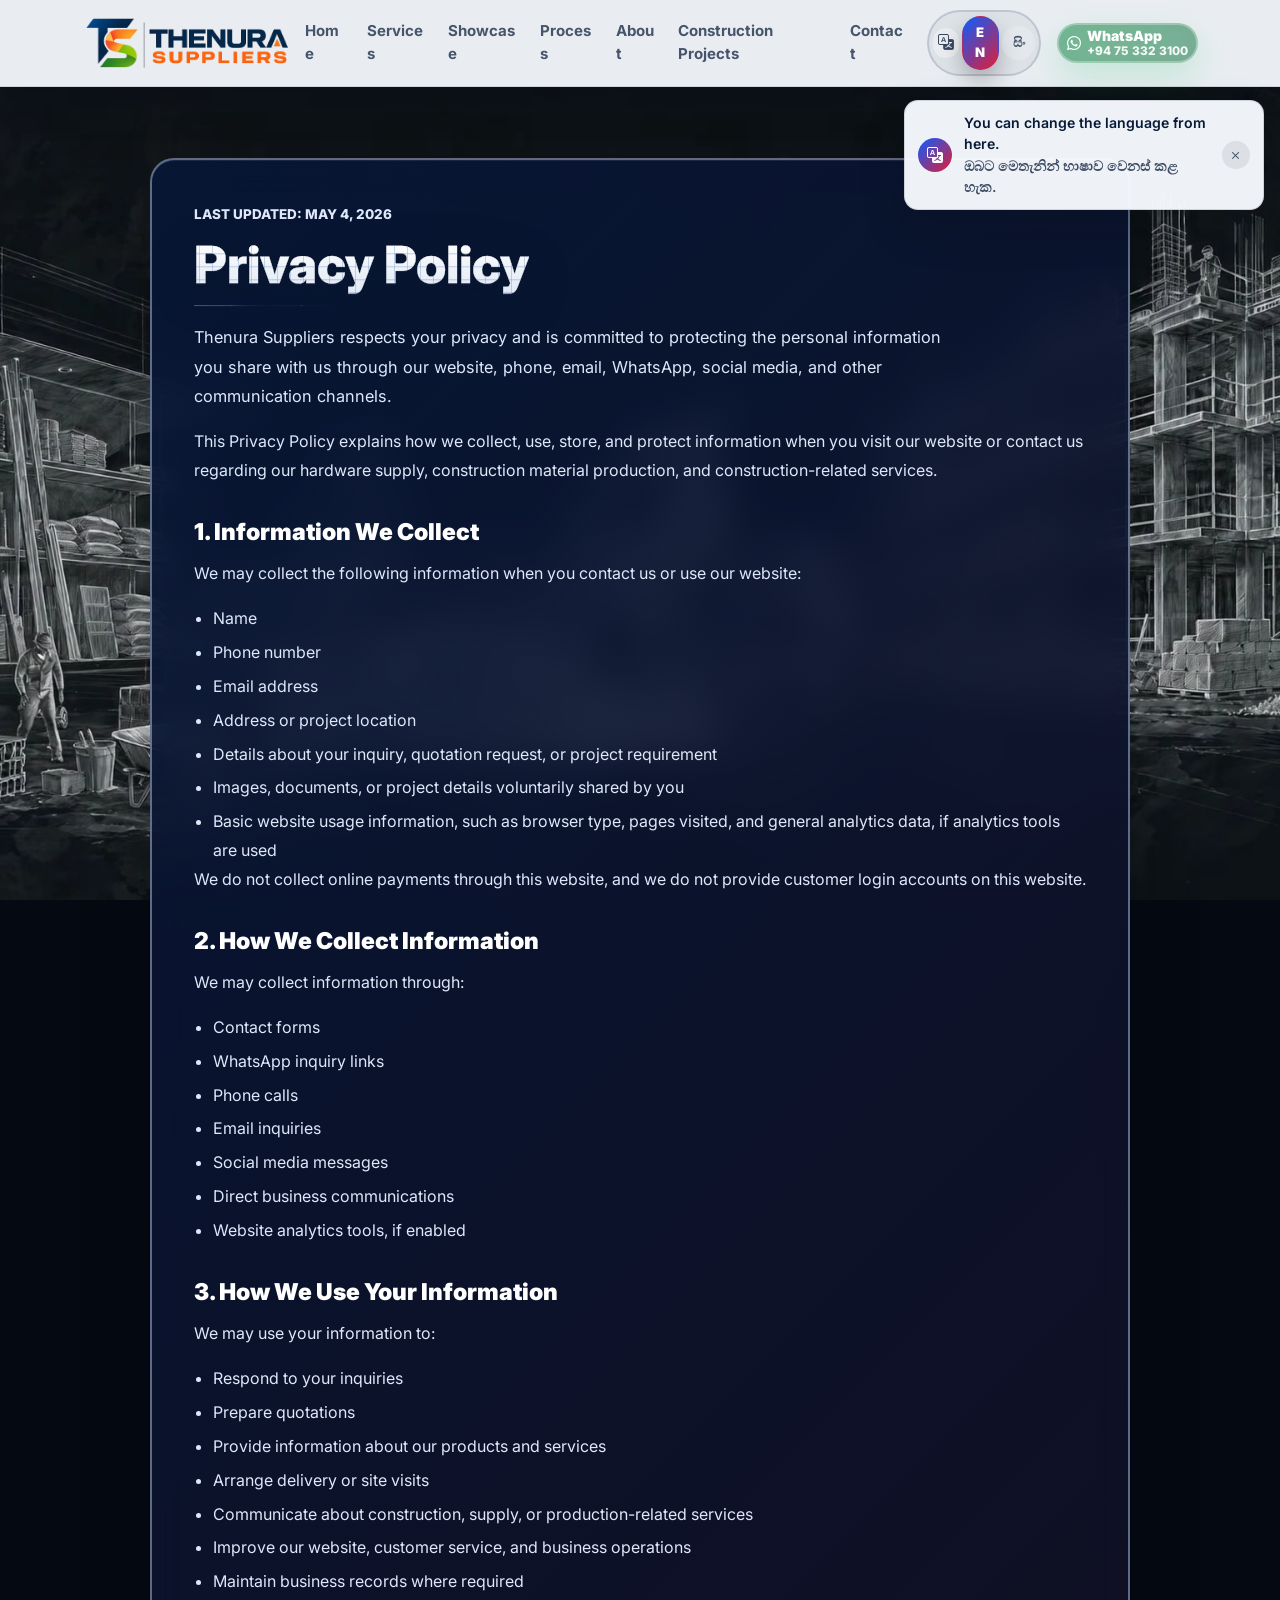
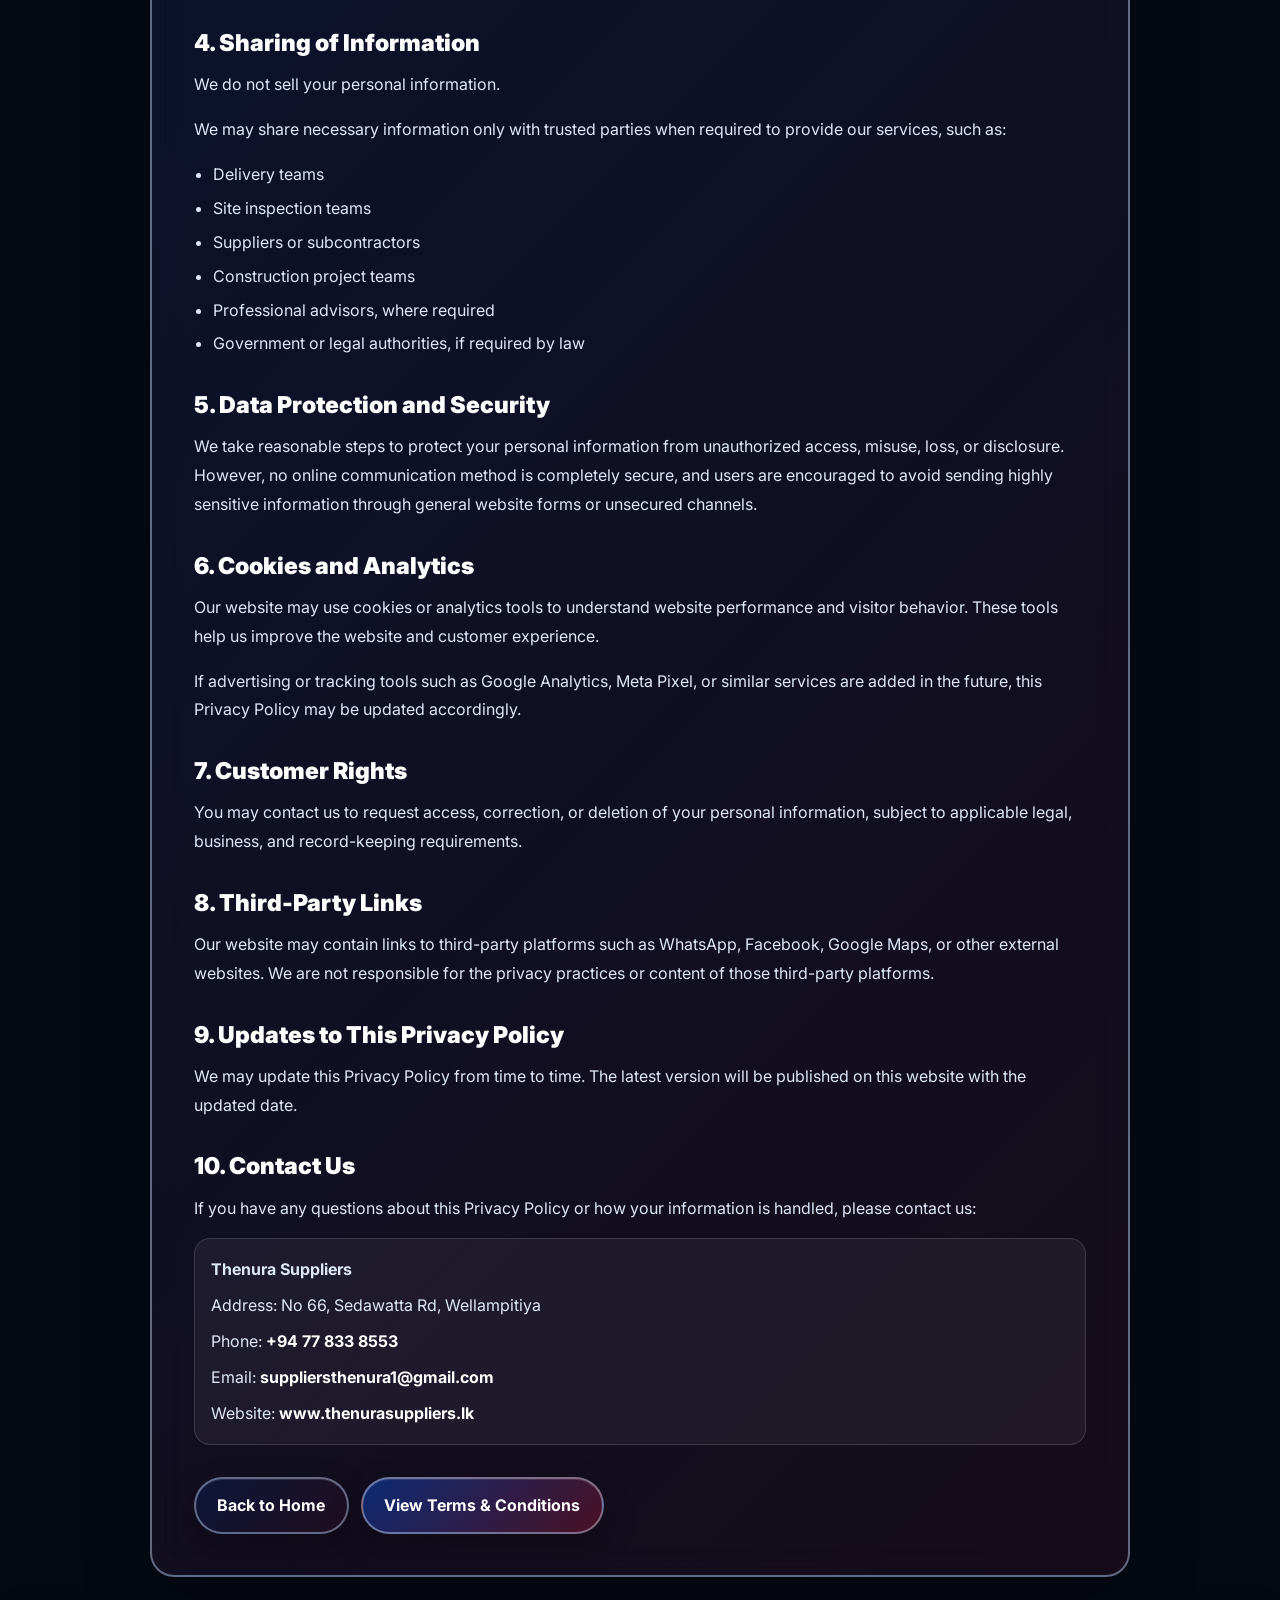
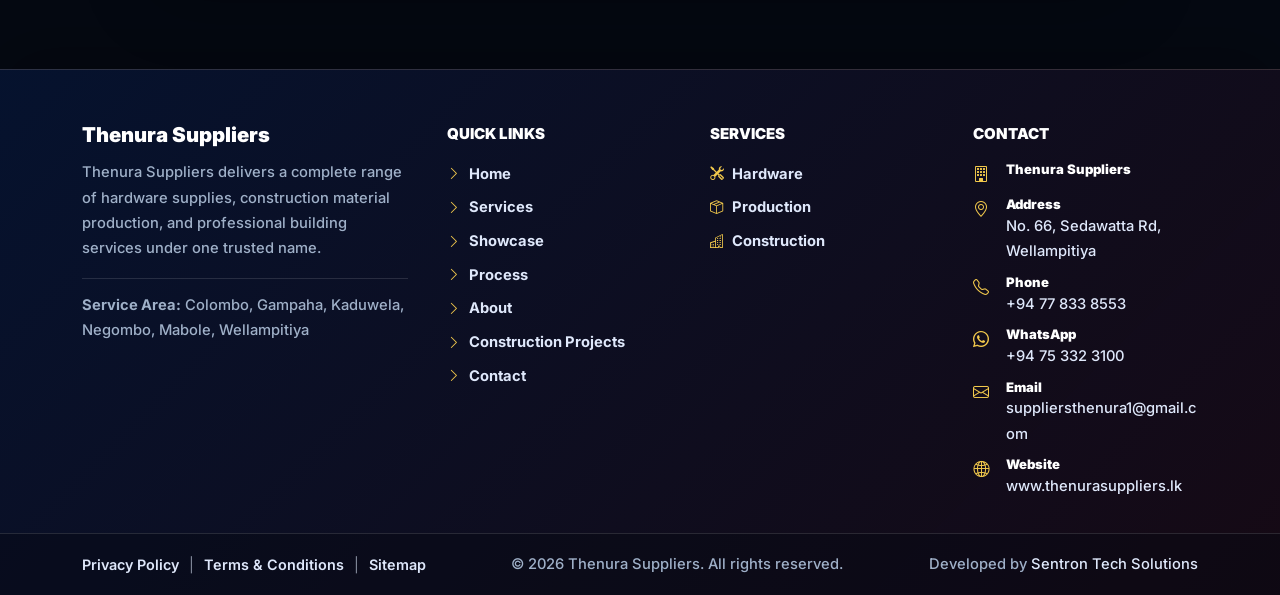
==== privacy-policy.html @ 71df9d73 "v2 update" ====
<!DOCTYPE html>
<html lang="en" data-bs-theme="dark">

<head>
  <meta charset="UTF-8" />
  <meta name="viewport" content="width=device-width, initial-scale=1.0" />
  <meta name="description"
    content="Privacy Policy for Thenura Suppliers, explaining how customer information is collected, used, stored, and protected." />
  <meta name="robots" content="index, follow" />
  <meta name="author" content="Thenura Suppliers" />
  <meta name="theme-color" content="#071a38" />
  <title>Privacy Policy | Thenura Suppliers</title>

  <link rel="canonical" href="https://www.thenurasuppliers.lk/privacy-policy.html" />
  <link rel="icon" type="image/png" sizes="295x295" href="resources/images/internal/favicon.png" />
  <link rel="shortcut icon" type="image/png" href="resources/images/internal/favicon.png" />
  <link rel="apple-touch-icon" href="resources/images/internal/favicon.png" />

  <link href="https://cdn.jsdelivr.net/npm/bootstrap@5.3.3/dist/css/bootstrap.min.css" rel="stylesheet" />
  <link href="https://cdn.jsdelivr.net/npm/bootstrap-icons@1.11.3/font/bootstrap-icons.min.css" rel="stylesheet" />
  <link rel="preconnect" href="https://fonts.googleapis.com">
  <link rel="preconnect" href="https://fonts.gstatic.com" crossorigin>
  <link
    href="https://fonts.googleapis.com/css2?family=Inter:wght@400;500;600;700;800;900&family=Noto+Sans+Sinhala:wght@400;500;600;700;800;900&display=swap"
    rel="stylesheet">

  <link rel="stylesheet" href="assets/css/style.css" />
  <link rel="stylesheet" href="assets/css/background.css" />
  <noscript>
    <style>
      .site-loader {
        display: none !important;
      }

      body.is-loading {
        overflow: auto !important;
      }
    </style>
  </noscript>
</head>

<body class="is-loading">
  <div class="site-loader" role="status" aria-live="polite" aria-label="Loading Thenura Suppliers" data-site-loader>
    <div class="site-loader__panel">
      <img class="site-loader__logo" src="resources/images/internal/logo.png" alt="Thenura Suppliers Logo" width="218"
        height="146" />
      <div class="site-loader__bar" aria-hidden="true">
        <span></span>
      </div>
    </div>
  </div>

  <header class="site-header fixed-top">
    <nav class="navbar navbar-expand-lg navbar-light">
      <div class="container">
        <a class="navbar-brand d-flex align-items-center gap-2" href="index.html#home"
          aria-label="Thenura Suppliers Home">
          <img class="brand-logo" src="resources/images/internal/logo.png" alt="Thenura Suppliers Logo" width="108"
            height="72" />
        </a>

        <button class="navbar-toggler" type="button" data-bs-toggle="collapse" data-bs-target="#mainNavbar"
          aria-controls="mainNavbar" aria-expanded="false" aria-label="Toggle navigation">
          <span class="navbar-toggler-icon"></span>
        </button>

        <div class="collapse navbar-collapse" id="mainNavbar">
          <ul class="navbar-nav ms-auto align-items-lg-center gap-lg-2">
            <li class="nav-item"><a class="nav-link" href="index.html#home" data-i18n="nav.home">Home</a></li>
            <li class="nav-item"><a class="nav-link" href="index.html#services" data-i18n="nav.services">Services</a>
            </li>
            <li class="nav-item"><a class="nav-link" href="index.html#projects" data-i18n="nav.projects">Showcase</a>
            </li>
            <li class="nav-item"><a class="nav-link" href="index.html#process" data-i18n="nav.process">Process</a>
            </li>
            <li class="nav-item"><a class="nav-link" href="index.html#about" data-i18n="nav.about">About</a></li>
            <li class="nav-item"><a class="nav-link" href="index.html#construction-projects"
                data-i18n="nav.constructionProjects">Construction Projects</a></li>
            <li class="nav-item"><a class="nav-link" href="index.html#contact" data-i18n="nav.contact">Contact</a>
            </li>
            <li class="nav-item ms-lg-2">
              <div class="language-switcher" aria-label="Language selector">
                <span class="language-switcher-icon" aria-hidden="true"><i class="bi bi-translate"></i></span>
                <button class="lang-btn active" type="button" data-lang="en">EN</button>
                <button class="lang-btn" type="button" data-lang="si">&#3523;&#3538;&#3458;</button>
              </div>
            </li>
            <li class="nav-item ms-lg-2">
              <a class="btn btn-whatsapp btn-sm magnetic-btn" href="https://wa.me/94753323100" target="_blank"
                rel="noopener" aria-label="Contact Thenura Suppliers on WhatsApp at +94 75 332 3100">
                <i class="bi bi-whatsapp"></i>
                <span class="nav-whatsapp-copy">
                  <span data-i18n="nav.whatsapp">WhatsApp</span>
                  <span class="nav-contact-number">+94 75 332 3100</span>
                </span>
              </a>
            </li>
          </ul>
        </div>
      </div>
    </nav>
  </header>

  <div class="language-hint" role="status" aria-live="polite" data-language-hint>
    <span class="language-hint__icon" aria-hidden="true"><i class="bi bi-translate"></i></span>
    <p class="mb-0">
      <span>You can change the language from here.</span>
      <span lang="si">ඔබට මෙතැනින් භාෂාව වෙනස් කළ හැක.</span>
    </p>
    <button class="language-hint__close" type="button" aria-label="Close language message" data-language-hint-close>
      <i class="bi bi-x"></i>
    </button>
  </div>

  <main>
    <section aria-hidden="true">
      <div class="bg-stack">
        <video class="bg-stack__video" autoplay muted loop playsinline preload="metadata">
          <source src="resources/videos/background-videos/bg-video-webm.webm" type="video/webm" />
          <source src="resources/videos/background-videos/bg-video-mp4.mp4" type="video/mp4" />
        </video>
      </div>
    </section>

    <section class="legal-section">
      <div class="container">
        <div class="legal-shell">
          <article class="legal-card">
            <p class="legal-eyebrow">Last Updated: May 4, 2026</p>
            <h1 class="section-title legal-title">Privacy Policy</h1>
            <p class="legal-intro">Thenura Suppliers respects your privacy and is committed to protecting the personal
              information you share with us through our website, phone, email, WhatsApp, social media, and other
              communication channels.</p>
            <p>This Privacy Policy explains how we collect, use, store, and protect information when you visit our
              website or contact us regarding our hardware supply, construction material production, and
              construction-related services.</p>

            <h2>1. Information We Collect</h2>
            <p>We may collect the following information when you contact us or use our website:</p>
            <ul>
              <li>Name</li>
              <li>Phone number</li>
              <li>Email address</li>
              <li>Address or project location</li>
              <li>Details about your inquiry, quotation request, or project requirement</li>
              <li>Images, documents, or project details voluntarily shared by you</li>
              <li>Basic website usage information, such as browser type, pages visited, and general analytics data, if
                analytics tools are used</li>
            </ul>
            <p>We do not collect online payments through this website, and we do not provide customer login accounts on
              this website.</p>

            <h2>2. How We Collect Information</h2>
            <p>We may collect information through:</p>
            <ul>
              <li>Contact forms</li>
              <li>WhatsApp inquiry links</li>
              <li>Phone calls</li>
              <li>Email inquiries</li>
              <li>Social media messages</li>
              <li>Direct business communications</li>
              <li>Website analytics tools, if enabled</li>
            </ul>

            <h2>3. How We Use Your Information</h2>
            <p>We may use your information to:</p>
            <ul>
              <li>Respond to your inquiries</li>
              <li>Prepare quotations</li>
              <li>Provide information about our products and services</li>
              <li>Arrange delivery or site visits</li>
              <li>Communicate about construction, supply, or production-related services</li>
              <li>Improve our website, customer service, and business operations</li>
              <li>Maintain business records where required</li>
            </ul>

            <h2>4. Sharing of Information</h2>
            <p>We do not sell your personal information.</p>
            <p>We may share necessary information only with trusted parties when required to provide our services, such
              as:</p>
            <ul>
              <li>Delivery teams</li>
              <li>Site inspection teams</li>
              <li>Suppliers or subcontractors</li>
              <li>Construction project teams</li>
              <li>Professional advisors, where required</li>
              <li>Government or legal authorities, if required by law</li>
            </ul>

            <h2>5. Data Protection and Security</h2>
            <p>We take reasonable steps to protect your personal information from unauthorized access, misuse, loss, or
              disclosure. However, no online communication method is completely secure, and users are encouraged to avoid
              sending highly sensitive information through general website forms or unsecured channels.</p>

            <h2>6. Cookies and Analytics</h2>
            <p>Our website may use cookies or analytics tools to understand website performance and visitor behavior.
              These tools help us improve the website and customer experience.</p>
            <p>If advertising or tracking tools such as Google Analytics, Meta Pixel, or similar services are added in
              the future, this Privacy Policy may be updated accordingly.</p>

            <h2>7. Customer Rights</h2>
            <p>You may contact us to request access, correction, or deletion of your personal information, subject to
              applicable legal, business, and record-keeping requirements.</p>

            <h2>8. Third-Party Links</h2>
            <p>Our website may contain links to third-party platforms such as WhatsApp, Facebook, Google Maps,
              or other external websites. We are not responsible for the privacy practices or content of those
              third-party platforms.</p>

            <h2>9. Updates to This Privacy Policy</h2>
            <p>We may update this Privacy Policy from time to time. The latest version will be published on this website
              with the updated date.</p>

            <h2>10. Contact Us</h2>
            <p>If you have any questions about this Privacy Policy or how your information is handled, please contact
              us:</p>
            <div class="legal-contact">
              <p><strong>Thenura Suppliers</strong></p>
              <p>Address: No 66, Sedawatta Rd, Wellampitiya</p>
              <p>Phone: <a href="tel:+94778338553">+94 77 833 8553</a></p>
              <p>Email: <a href="mailto:suppliersthenura1@gmail.com">suppliersthenura1@gmail.com</a></p>
              <p>Website: <a href="https://www.thenurasuppliers.lk/">www.thenurasuppliers.lk</a></p>
            </div>

            <div class="legal-actions">
              <a href="index.html#home" class="btn btn-outline-custom">Back to Home</a>
              <a href="terms-and-conditions.html" class="btn btn-primary-custom">View Terms &amp; Conditions</a>
            </div>
          </article>
        </div>
      </div>
    </section>
  </main>

  <button class="back-to-top" type="button" aria-label="Back to top" data-back-to-top>
    <i class="bi bi-arrow-up"></i>
  </button>

  <footer class="site-footer">
    <div class="site-footer__top">
      <div class="container">
        <div class="site-footer__grid">
          <div class="footer-column">
            <h2 class="footer-brand">Thenura Suppliers</h2>
            <p class="footer-text mb-0" data-i18n="footer.companyText">Thenura Suppliers delivers a complete range of
              hardware supplies, construction material production, and professional building services under one trusted
              name.</p>
            <p class="footer-area mb-0"><strong data-i18n="footer.serviceAreaLabel">Service Area:</strong> Colombo,
              Gampaha, Kaduwela, Negombo, Mabole, Wellampitiya</p>
          </div>

          <div class="footer-column">
            <h3 class="footer-title" data-i18n="footer.quickLinksTitle">Quick Links</h3>
            <ul class="footer-list">
              <li><a href="index.html#home"><i class="bi bi-chevron-right"></i><span data-i18n="nav.home">Home</span></a></li>
              <li><a href="index.html#services"><i class="bi bi-chevron-right"></i><span data-i18n="nav.services">Services</span></a></li>
              <li><a href="index.html#projects"><i class="bi bi-chevron-right"></i><span data-i18n="nav.projects">Showcase</span></a></li>
              <li><a href="index.html#process"><i class="bi bi-chevron-right"></i><span data-i18n="nav.process">Process</span></a></li>
              <li><a href="index.html#about"><i class="bi bi-chevron-right"></i><span data-i18n="nav.about">About</span></a></li>
              <li><a href="index.html#construction-projects"><i class="bi bi-chevron-right"></i><span data-i18n="nav.constructionProjects">Construction Projects</span></a></li>
              <li><a href="index.html#contact"><i class="bi bi-chevron-right"></i><span data-i18n="nav.contact">Contact</span></a></li>
            </ul>
          </div>

          <div class="footer-column">
            <h3 class="footer-title" data-i18n="footer.servicesTitle">Services</h3>
            <ul class="footer-list">
              <li><a href="index.html?showcase=hardware#projects" data-showcase-filter="hardware"><i class="bi bi-tools"></i><span data-i18n="projects.filterHardware">Hardware</span></a></li>
              <li><a href="index.html?showcase=production#projects" data-showcase-filter="production"><i class="bi bi-box-seam"></i><span data-i18n="projects.filterProduction">Production</span></a></li>
              <li><a href="index.html?showcase=construction#projects" data-showcase-filter="construction"><i class="bi bi-buildings"></i><span data-i18n="projects.filterConstruction">Construction</span></a></li>
            </ul>
          </div>

          <div class="footer-column">
            <h3 class="footer-title" data-i18n="footer.contactTitle">Contact</h3>
            <ul class="footer-contact-list">
              <li class="footer-contact-line"><i class="bi bi-building"></i><span><strong>Thenura Suppliers</strong></span></li>
              <li class="footer-contact-line"><i class="bi bi-geo-alt"></i><span><strong data-i18n="footer.addressLabel">Address</strong>No. 66, Sedawatta Rd, Wellampitiya</span></li>
              <li><a class="footer-contact-line" href="tel:+94778338553"><i class="bi bi-telephone"></i><span><strong data-i18n="footer.phoneLabel">Phone</strong>+94 77 833 8553</span></a></li>
              <li><a class="footer-contact-line" href="https://wa.me/94753323100" target="_blank" rel="noopener"><i class="bi bi-whatsapp"></i><span><strong data-i18n="footer.whatsappLabel">WhatsApp</strong>+94 75 332 3100</span></a></li>
              <li><a class="footer-contact-line" href="mailto:suppliersthenura1@gmail.com"><i class="bi bi-envelope"></i><span><strong data-i18n="footer.emailLabel">Email</strong>suppliersthenura1@gmail.com</span></a></li>
              <li><a class="footer-contact-line" href="https://www.thenurasuppliers.lk/"><i class="bi bi-globe2"></i><span><strong data-i18n="footer.websiteLabel">Website</strong>www.thenurasuppliers.lk</span></a></li>
            </ul>
          </div>
        </div>
      </div>
    </div>

    <div class="site-footer__bottom">
      <div class="container">
        <div class="footer-bottom">
          <nav class="footer-bottom-links" aria-label="Footer legal links">
            <a href="privacy-policy.html" aria-current="page" data-i18n="footer.privacyLink">Privacy Policy</a>
            <span aria-hidden="true">|</span>
            <a href="terms-and-conditions.html" data-i18n="footer.termsLink">Terms &amp; Conditions</a>
            <span aria-hidden="true">|</span>
            <a href="sitemap.html" data-i18n="footer.sitemapLink">Sitemap</a>
          </nav>
          <p class="footer-copy">&copy; <span id="year"></span> Thenura Suppliers. <span
              data-i18n="footer.rights">All rights reserved.</span></p>
          <p class="footer-dev mb-0"><span data-i18n="footer.developedBy">Developed by</span>
            <a href="https://sentrontech.online/" target="_blank" rel="noopener">Sentron Tech Solutions</a></p>
        </div>
      </div>
    </div>
  </footer>

  <script src="https://cdn.jsdelivr.net/npm/bootstrap@5.3.3/dist/js/bootstrap.bundle.min.js"></script>
  <script src="assets/js/main.js"></script>
  <script src="assets/js/background.js"></script>
</body>

</html>
---- assets/css/style.css ----
/*
  Thenura Suppliers Website Styles
  Theme: Enterprise-level, minimal dark construction website using blue and red accents.
  Edit brand colors from the :root variables below.
*/

:root {
  --primary-blue: #0b5cff;
  --deep-blue: #071a38;
  --accent-red: #e01e37;
  --sand-gold: #d8aa50;
  --safety-yellow: #f2c94c;
  --concrete-gray: #9aa4b2;
  --dark-bg: #050912;
  --dark-card: rgba(7, 16, 31, 0.84);
  --text-light: #f4f7fb;
  --text-muted: #9fb0c8;
  --border-soft: rgba(255, 255, 255, 0.12);
  --border-card: rgba(201, 221, 255, 0.44);
  --border-card-strong: rgba(232, 240, 255, 0.6);
  --shadow-blue: rgba(11, 92, 255, 0.35);
  --shadow-red: rgba(224, 30, 55, 0.25);
  --button-glass: rgba(5, 12, 24, 0.3);
  --button-glass-strong: rgba(5, 12, 24, 0.54);
  --button-border: rgba(232, 240, 255, 0.4);
  --header-height: 86px;
}

* { box-sizing: border-box; }
html {
  scroll-behavior: smooth;
  scroll-padding-top: calc(var(--header-height) + 22px);
}

body {
  font-family: "Inter", sans-serif;
  color: var(--text-light);
  background: var(--dark-bg);
  overflow-x: hidden;
  text-rendering: optimizeLegibility;
}

body.lang-si {
  font-family: "Noto Sans Sinhala", "Nirmala UI", "Iskoola Pota", "Inter", sans-serif;
}

a { text-decoration: none; }

h1, h2, h3, h4, h5, h6,
p, a, button, li, span, small, strong {
  overflow-wrap: anywhere;
}

section[id] {
  scroll-margin-top: calc(var(--header-height) + 22px);
}

body.is-loading {
  overflow: hidden;
}

.site-loader {
  position: fixed;
  inset: 0;
  z-index: 9999;
  display: grid;
  place-items: center;
  padding: 24px;
  color: #071a38;
  background: #050912;
  opacity: 1;
  visibility: visible;
  transition: opacity .55s ease, visibility .55s ease;
}

.site-loader::before {
  content: "";
  position: absolute;
  inset: 0;
  background: #050912;
}

.site-loader::after {
  content: none;
}

.loader-done .site-loader {
  opacity: 0;
  visibility: hidden;
  pointer-events: none;
}

.site-loader__panel {
  position: relative;
  z-index: 1;
  width: min(330px, calc(100vw - 48px));
  display: grid;
  justify-items: center;
  gap: 1.25rem;
  padding: 1.8rem 1.7rem;
  border: 1px solid rgba(255, 255, 255, .24);
  border-radius: 16px;
  background:
    linear-gradient(135deg, rgba(255, 255, 255, .98), rgba(239, 244, 251, .94));
  box-shadow: 0 28px 80px rgba(0, 0, 0, .38);
}

.site-loader__logo {
  width: min(210px, 64vw);
  height: auto;
  display: block;
  object-fit: contain;
  animation: loaderLogoPulse 1.5s ease-in-out infinite alternate;
  filter: drop-shadow(0 10px 20px rgba(7, 26, 56, .12));
}

.site-loader__bar {
  width: min(220px, 68vw);
  height: 4px;
  overflow: hidden;
  border-radius: 999px;
  background: rgba(7, 26, 56, .12);
}

.site-loader__bar span {
  display: block;
  width: 42%;
  height: 100%;
  border-radius: inherit;
  background: linear-gradient(90deg, var(--primary-blue), var(--accent-red));
  animation: loaderBuild 1.12s ease-in-out infinite;
}

@keyframes loaderBuild {
  0% { transform: translateX(-120%); }
  100% { transform: translateX(255%); }
}

@keyframes loaderLogoPulse {
  0% { opacity: .88; transform: translateY(0) scale(.995); }
  100% { opacity: 1; transform: translateY(-2px) scale(1); }
}

/* Navbar */
.site-header {
  background: rgba(248, 251, 255, 0.94);
  backdrop-filter: blur(18px);
  border-bottom: 1px solid rgba(7, 26, 56, 0.12);
  box-shadow: 0 16px 42px rgba(5, 9, 18, 0.14);
}

.navbar {
  min-height: 86px;
  padding: .35rem 0;
  --bs-navbar-color: rgba(7, 26, 56, 0.72);
  --bs-navbar-hover-color: #071a38;
  --bs-navbar-active-color: #071a38;
  --bs-navbar-toggler-border-color: rgba(7, 26, 56, 0.22);
}

.navbar-brand {
  min-width: 0;
  padding: 0;
}

.brand-logo {
  display: block;
  width: auto;
  height: 72px;
  max-height: 72px;
  max-width: 210px;
  object-fit: contain;
}

.brand-mark {
  width: 42px;
  height: 42px;
  display: inline-flex;
  align-items: center;
  justify-content: center;
  border-radius: 14px;
  background: linear-gradient(135deg, var(--primary-blue), var(--accent-red));
  color: white;
  font-weight: 900;
  letter-spacing: 0;
  box-shadow: 0 12px 30px var(--shadow-blue);
}

.brand-text { font-weight: 800; letter-spacing: 0; }

.nav-link {
  color: rgba(7, 26, 56, 0.72) !important;
  font-weight: 700;
  font-size: 0.94rem;
  padding-inline: .42rem !important;
}

.nav-link:hover,
.nav-link.active { color: #071a38 !important; }

.navbar-toggler {
  border: 2px solid rgba(7, 26, 56, 0.26);
  border-radius: 14px;
  background:
    linear-gradient(135deg, rgba(11, 92, 255, .1), rgba(224, 30, 55, .08)),
    rgba(255, 255, 255, .44);
  transition: transform .22s ease, border-color .22s ease, box-shadow .22s ease, background .22s ease;
}

.navbar-toggler:hover,
.navbar-toggler:focus {
  border-color: rgba(7, 26, 56, 0.42);
  box-shadow: 0 10px 24px rgba(7, 26, 56, .16);
  transform: translateY(-1px);
}

.navbar-toggler-icon {
  background-image: url("data:image/svg+xml,%3csvg xmlns='http://www.w3.org/2000/svg' viewBox='0 0 30 30'%3e%3cpath stroke='rgba%287, 26, 56, 0.86%29' stroke-linecap='round' stroke-miterlimit='10' stroke-width='2' d='M4 7h22M4 15h22M4 23h22'/%3e%3c/svg%3e");
}

.language-switcher {
  display: inline-flex;
  align-items: center;
  gap: .18rem;
  padding: 0.25rem;
  border: 2px solid rgba(7, 26, 56, 0.14);
  border-radius: 999px;
  background: rgba(7, 26, 56, 0.05);
}

.language-switcher-icon {
  width: 30px;
  height: 30px;
  display: inline-flex;
  align-items: center;
  justify-content: center;
  border-radius: 999px;
  color: rgba(7, 26, 56, .78);
  background: rgba(255, 255, 255, .38);
  font-size: .98rem;
}

.lang-btn {
  border: 1px solid transparent;
  color: rgba(7,26,56,.7);
  background: rgba(255, 255, 255, .2);
  border-radius: 999px;
  padding: 0.38rem 0.62rem;
  font-size: 0.82rem;
  font-weight: 900;
  transition: transform .22s ease, color .22s ease, border-color .22s ease, background .22s ease, box-shadow .22s ease;
  white-space: normal;
}

.lang-btn:hover,
.lang-btn:focus-visible {
  color: #071a38;
  border-color: rgba(7, 26, 56, .18);
  background: rgba(255, 255, 255, .56);
  box-shadow: 0 8px 18px rgba(7, 26, 56, .12);
  transform: translateY(-1px);
}

.lang-btn.active {
  color: white;
  background: linear-gradient(135deg, var(--primary-blue), var(--accent-red));
  box-shadow: 0 12px 22px rgba(0,0,0,.24);
}

.language-hint {
  position: fixed;
  top: calc(var(--header-height) + 14px);
  right: max(16px, calc((100vw - 1320px) / 2 + 16px));
  z-index: 1040;
  width: min(360px, calc(100vw - 32px));
  display: flex;
  align-items: center;
  gap: .72rem;
  padding: .78rem .82rem;
  border: 1px solid rgba(7, 26, 56, .14);
  border-radius: 14px;
  color: #071a38;
  background: rgba(248, 251, 255, .96);
  box-shadow: 0 18px 44px rgba(5, 9, 18, .18);
  opacity: 0;
  visibility: hidden;
  pointer-events: none;
  transform: translateY(-8px);
  transition: opacity .24s ease, transform .24s ease, visibility .24s ease;
}

.language-hint.is-visible {
  opacity: 1;
  visibility: visible;
  pointer-events: auto;
  transform: translateY(0);
}

.language-hint__icon {
  flex: 0 0 auto;
  width: 34px;
  height: 34px;
  display: inline-flex;
  align-items: center;
  justify-content: center;
  border-radius: 50%;
  color: white;
  background: linear-gradient(135deg, var(--primary-blue), var(--accent-red));
  font-size: 1rem;
}

.language-hint p {
  flex: 1 1 auto;
  color: inherit;
  font-size: .88rem;
  font-weight: 600;
  line-height: 1.45;
}

.language-hint p span {
  display: block;
}

.language-hint p span + span {
  margin-top: .12rem;
  color: rgba(7, 26, 56, .76);
}

.language-hint__close {
  flex: 0 0 auto;
  width: 28px;
  height: 28px;
  display: inline-flex;
  align-items: center;
  justify-content: center;
  border: 0;
  border-radius: 50%;
  color: rgba(7, 26, 56, .72);
  background: rgba(7, 26, 56, .08);
  transition: color .2s ease, background .2s ease;
}

.language-hint__close:hover,
.language-hint__close:focus-visible {
  color: #071a38;
  background: rgba(7, 26, 56, .14);
}

.btn-whatsapp {
  color: white;
  background:
    linear-gradient(135deg, rgba(33, 192, 99, .42), rgba(12, 168, 75, .32)),
    var(--button-glass);
  border: 2px solid rgba(255,255,255,.3);
  border-radius: 999px;
  font-weight: 900;
  line-height: 1.05;
  box-shadow: 0 14px 32px rgba(33, 192, 99, 0.18);
  backdrop-filter: blur(12px) saturate(1.12);
  display: inline-flex;
  align-items: center;
  justify-content: center;
  gap: .35rem;
  white-space: nowrap;
  transition: transform .22s ease, border-color .22s ease, box-shadow .22s ease, background .22s ease;
}

.btn-whatsapp:hover,
.btn-whatsapp:focus-visible,
.btn-whatsapp:active {
  color: #ffffff;
  border-color: rgba(255,255,255,.52);
  background:
    linear-gradient(135deg, rgba(33, 192, 99, .66), rgba(12, 168, 75, .56)),
    rgba(5, 12, 24, .56);
  box-shadow: 0 18px 38px rgba(33, 192, 99, .28);
  transform: translateY(-2px);
}

.nav-whatsapp-copy {
  display: grid;
  gap: .08rem;
  text-align: left;
}

.nav-contact-number {
  font-size: .74rem;
  font-weight: 800;
  opacity: .92;
}

/* General sections */
.section-padding,
.compact-section {
  position: relative;
}

.section-padding { padding: 110px 0; }
.compact-section { padding: 38px 0; }
.border-section {
  border-top: 2px solid var(--border-soft);
  border-bottom: 2px solid var(--border-soft);
  background: rgba(10, 25, 48, 0.12);
}

.hero-section::after,
.section-padding::after,
.compact-section::after {
  content: "";
  position: absolute;
  left: 50%;
  bottom: -6px;
  z-index: 4;
  width: min(82vw, 980px);
  height: 10px;
  pointer-events: none;
  transform: translateX(-50%) rotate(-0.12deg);
  opacity: .76;
  background:
    linear-gradient(90deg, transparent 0%, rgba(111, 150, 199, .28) 12%, rgba(255, 255, 255, .86) 50%, rgba(224, 30, 55, .26) 88%, transparent 100%),
    repeating-linear-gradient(90deg, transparent 0 42px, rgba(255, 255, 255, .34) 43px 46px, transparent 47px 84px);
  clip-path: polygon(0 42%, 12% 37%, 25% 46%, 39% 38%, 53% 51%, 67% 39%, 82% 48%, 100% 40%, 100% 66%, 82% 62%, 67% 70%, 53% 59%, 39% 68%, 25% 58%, 12% 66%, 0 59%);
  box-shadow:
    0 1px 0 rgba(255, 255, 255, .12),
    0 7px 22px rgba(11, 92, 255, .12);
}

.hero-section { --kicker-accent: #8fbfff; }
#services { --kicker-accent: #7fb0ff; }
#projects { --kicker-accent: #ff8a98; }
#process { --kicker-accent: #f2c94c; }
#about { --kicker-accent: #7fd6bf; }
#construction-projects { --kicker-accent: #c9a6ff; }
#contact { --kicker-accent: #63d8ff; }

.section-kicker {
  --kicker-grid: rgba(255, 255, 255, .08);
  position: relative;
  display: inline-flex;
  align-items: center;
  justify-content: center;
  flex-wrap: wrap;
  gap: 0.44rem;
  max-width: 100%;
  color: #f4f8ff;
  padding: 0.46rem 0.72rem;
  border: 2px solid rgba(222, 234, 255, .2);
  border-left: 3px solid var(--kicker-accent, #8fbfff);
  border-radius: 10px;
  background:
    linear-gradient(135deg, rgba(11, 92, 255, .16), rgba(224, 30, 55, .1)),
    linear-gradient(var(--kicker-grid) 1px, transparent 1px),
    linear-gradient(90deg, var(--kicker-grid) 1px, transparent 1px),
    rgba(5, 12, 24, .72);
  background-size: auto, 18px 18px, 18px 18px, auto;
  backdrop-filter: blur(12px) saturate(1.08);
  box-shadow:
    inset 0 1px 0 rgba(255, 255, 255, .08),
    0 14px 32px rgba(0, 0, 0, .24);
  font-size: 0.78rem;
  font-weight: 800;
  line-height: 1.35;
  text-align: left;
}

.section-kicker i {
  color: var(--kicker-accent, #8fbfff);
  font-size: 0.95rem;
  line-height: 1;
}

.section-title,
.section-mini-title,
.hero-title {
  font-weight: 800;
  line-height: 1.04;
  letter-spacing: 0;
}

.hero-title { font-size: clamp(2.7rem, 7vw, 5.8rem); }
.section-title { font-size: clamp(2.1rem, 4vw, 4rem); }
.section-mini-title { font-size: 1.8rem; }

.section-title,
.section-mini-title,
.hero-title {
  display: inline-block;
  color: #ffffff;
  background-color: #f6f9ff;
  background-image:
    linear-gradient(rgba(83, 126, 183, .34) 1px, transparent 1px),
    linear-gradient(90deg, rgba(83, 126, 183, .3) 1px, transparent 1px),
    linear-gradient(180deg, #ffffff 0%, #d8e3f2 100%);
  background-position: center;
  background-size: 13px 13px, 13px 13px, 100% 100%;
  background-clip: text;
  -webkit-background-clip: text;
  -webkit-text-fill-color: transparent;
  -webkit-text-stroke: .28px rgba(255, 255, 255, .28);
  filter: drop-shadow(0 1px 0 rgba(255, 255, 255, .08)) drop-shadow(0 10px 24px rgba(5, 9, 18, .2));
}

.section-title::after,
.section-mini-title::after,
.hero-title::after {
  content: "";
  display: block;
  width: min(48%, 360px);
  height: 4px;
  margin-top: .24em;
  background:
    linear-gradient(90deg, rgba(255, 255, 255, .68), rgba(111, 150, 199, .34), rgba(224, 30, 55, .16), transparent),
    repeating-linear-gradient(90deg, transparent 0 36px, rgba(255,255,255,.22) 37px 38px, transparent 39px 70px);
  clip-path: polygon(0 45%, 22% 41%, 45% 50%, 68% 43%, 100% 47%, 100% 58%, 68% 62%, 45% 56%, 22% 61%, 0 55%);
  opacity: .72;
}

body.lang-si .hero-title,
body.lang-si .section-title {
  letter-spacing: 0;
  line-height: 1.3;
}

body.lang-si .hero-title { font-size: clamp(2.15rem, 5.8vw, 4.95rem); }
body.lang-si .section-title { font-size: clamp(1.85rem, 3.55vw, 3.35rem); }

body.lang-si .section-kicker,
body.lang-si .nav-link,
body.lang-si .btn,
body.lang-si .service-card,
body.lang-si .process-card,
body.lang-si .about-card,
body.lang-si .map-card {
  line-height: 1.65;
}

.section-subtitle,
.hero-text {
  color: var(--text-muted);
  font-size: 1.08rem;
  line-height: 1.8;
}
.text-muted-custom { color: var(--text-muted) !important; }

/* Hero */
.hero-section {
  position: relative;
  padding: calc(var(--header-height) + 56px) 0 80px;
}

.btn-primary-custom,
.btn-outline-custom {
  border-radius: 999px;
  padding: 0.9rem 1.35rem;
  font-weight: 900;
  transition: transform .22s ease, border-color .22s ease, box-shadow .22s ease, background .22s ease;
  display: inline-flex;
  align-items: center;
  justify-content: center;
  gap: .45rem;
  white-space: normal;
  min-height: 48px;
  backdrop-filter: blur(12px) saturate(1.12);
  box-shadow:
    0 14px 34px rgba(0,0,0,.22),
    inset 0 1px 0 rgba(255,255,255,.1);
}

.btn-primary-custom {
  color: white;
  border: 2px solid var(--button-border);
  background:
    linear-gradient(135deg, rgba(11, 92, 255, .38), rgba(224, 30, 55, .28)),
    var(--button-glass);
}

.btn-primary-custom:hover,
.btn-outline-custom:hover,
.btn-primary-custom:focus-visible,
.btn-outline-custom:focus-visible,
.btn-primary-custom:active,
.btn-outline-custom:active {
  color: white;
  border-color: rgba(255,255,255,.68);
  background:
    linear-gradient(135deg, rgba(11, 92, 255, .64), rgba(224, 30, 55, .5)),
    var(--button-glass-strong);
  box-shadow:
    0 18px 42px rgba(11, 92, 255, .26),
    0 8px 26px rgba(224, 30, 55, .16),
    inset 0 1px 0 rgba(255,255,255,.16);
  transform: translateY(-3px);
}

.btn-outline-custom {
  color: white;
  border: 2px solid var(--border-card);
  background:
    linear-gradient(135deg, rgba(11, 92, 255, .12), rgba(224, 30, 55, .08)),
    var(--button-glass);
}

.btn-primary-custom,
.btn-outline-custom,
.btn-whatsapp,
.btn-card-action,
.filter-btn,
.lang-btn,
.language-hint__close,
.carousel-control-btn,
.carousel-dot,
.back-to-top,
.navbar-toggler {
  cursor: pointer;
  -webkit-tap-highlight-color: transparent;
}

.btn-primary-custom:focus-visible,
.btn-outline-custom:focus-visible,
.btn-whatsapp:focus-visible,
.btn-card-action:focus-visible,
.filter-btn:focus-visible,
.lang-btn:focus-visible,
.language-hint__close:focus-visible,
.carousel-control-btn:focus-visible,
.carousel-dot:focus-visible,
.back-to-top:focus-visible,
.navbar-toggler:focus-visible {
  outline: 2px solid rgba(242, 201, 76, .76);
  outline-offset: 3px;
}

.hero-stats-wrap {
  width: 100%;
  margin-top: 1.25rem;
}

.hero-stats {
  align-items: stretch;
}

.hero-stats .col {
  display: flex;
}

.stat-card {
  height: 100%;
  width: 100%;
  min-height: 116px;
  padding: 1.08rem 1rem;
  border: 2px solid var(--border-card);
  border-radius: 22px;
  display: flex;
  flex-direction: column;
  align-items: center;
  justify-content: center;
  background:
    linear-gradient(135deg, rgba(11, 92, 255, .14), rgba(224, 30, 55, .1)),
    linear-gradient(rgba(232, 240, 255, .06) 1px, transparent 1px),
    linear-gradient(90deg, rgba(232, 240, 255, .06) 1px, transparent 1px),
    rgba(5, 12, 24, .76);
  background-size: auto, 20px 20px, 20px 20px, auto;
  backdrop-filter: blur(14px) saturate(1.12);
  box-shadow:
    0 18px 46px rgba(0,0,0,.26),
    inset 0 1px 0 rgba(255,255,255,.08);
  text-align: center;
}
.stat-card strong { display: block; color: white; font-size: clamp(1.2rem, 1.7vw, 1.48rem); font-weight: 900; line-height: 1.12; }
.stat-card span { display: block; color: var(--text-muted); margin-top: 0.32rem; font-size: 0.98rem; font-weight: 800; line-height: 1.35; }
.hero-stats .col:nth-child(-n+2) .stat-card strong {
  font-size: clamp(2rem, 3.25vw, 3rem);
  line-height: .98;
}

.hero-visual { position: relative; min-height: 540px; }
.construction-panel {
  position: absolute;
  inset: 50px 0 40px 0;
  z-index: 1;
  border: 2px solid var(--border-card);
  border-radius: 36px;
  overflow: hidden;
  background: rgba(255, 255, 255, 0.035);
  box-shadow: 0 30px 90px rgba(0, 0, 0, 0.32);
}

.construction-panel::before,
.construction-panel::after {
  content: "";
  position: absolute;
  inset: 0;
  pointer-events: none;
}

.construction-panel::before {
  z-index: 3;
  background:
    linear-gradient(180deg, rgba(5, 9, 18, 0.02), rgba(5, 9, 18, 0.34)),
    repeating-linear-gradient(135deg, transparent 0 18px, rgba(255,255,255,.045) 19px, transparent 21px);
}

.construction-panel::after {
  z-index: 7;
  opacity: 0;
  background:
    repeating-linear-gradient(0deg, rgba(255,255,255,.72) 0 1px, transparent 2px 13px),
    repeating-linear-gradient(105deg, rgba(242,201,76,.38) 0 2px, transparent 3px 24px);
  mix-blend-mode: screen;
}

.construction-panel.is-sketching::after {
  animation: categorySketchPass .72s steps(8, end);
}

.panel-grid {
  position: absolute; inset: 0; z-index: 2; opacity: .14;
  background-image:
    linear-gradient(rgba(255,255,255,.12) 1px, transparent 1px),
    linear-gradient(90deg, rgba(255,255,255,.12) 1px, transparent 1px);
  background-size: 32px 32px;
}

/* Category carousel: one category card is displayed at a time inside the construction panel. */
.category-carousel {
  position: absolute;
  inset: 0;
  z-index: 1;
}

.category-slide {
  position: absolute;
  inset: 0;
  display: none;
}

.category-slide.is-active {
  display: block;
  animation: categoryCardSketchIn .62s steps(7, end) both;
}

.category-slide img {
  width: 100%;
  height: 100%;
  object-fit: cover;
  opacity: 1;
  filter: saturate(1.04) contrast(1.02) brightness(1);
  transform: scale(1.02);
}

.category-slide-caption {
  position: absolute;
  left: 28px;
  right: 104px;
  bottom: 30px;
  z-index: 4;
  padding: .85rem 1rem;
  border: 2px solid rgba(255,255,255,.16);
  border-left: 3px solid var(--safety-yellow);
  background:
    linear-gradient(135deg, rgba(11, 92, 255, .14), rgba(224, 30, 55, .08)),
    rgba(5, 12, 24, .82);
  backdrop-filter: blur(12px);
}

.category-slide-caption span {
  display: block;
  color: #ffffff;
  font-size: .78rem;
  font-weight: 900;
  letter-spacing: .08em;
  line-height: 1.2;
  text-transform: uppercase;
}

.category-slide-caption p {
  margin: .35rem 0 0;
  color: #dfe8fb;
  font-size: .92rem;
  font-weight: 700;
  line-height: 1.45;
}

.category-slide.is-active .category-slide-caption {
  animation: categoryTextSketch .52s steps(6, end) .12s both;
}

.category-carousel-controls {
  position: absolute;
  top: 18px;
  right: 18px;
  z-index: 8;
  display: inline-flex;
  align-items: center;
  gap: .45rem;
  padding: .35rem;
  border: 2px solid rgba(255,255,255,.18);
  border-radius: 999px;
  background: rgba(5, 12, 24, .82);
  backdrop-filter: blur(14px);
}

.carousel-control-btn,
.carousel-dot {
  border: 2px solid rgba(255,255,255,.16);
  color: white;
  background:
    linear-gradient(135deg, rgba(11, 92, 255, .12), rgba(224, 30, 55, .08)),
    rgba(5, 12, 24, .52);
  box-shadow:
    0 10px 22px rgba(0,0,0,.2),
    inset 0 1px 0 rgba(255,255,255,.08);
  backdrop-filter: blur(10px) saturate(1.08);
}

.carousel-control-btn {
  display: inline-flex;
  align-items: center;
  justify-content: center;
  width: 36px;
  height: 36px;
  border-radius: 50%;
  transition: transform .22s ease, border-color .22s ease, box-shadow .22s ease, background .22s ease;
}

.carousel-control-btn:hover,
.carousel-control-btn:focus-visible,
.carousel-control-btn:active {
  border-color: rgba(255,255,255,.58);
  background:
    linear-gradient(135deg, rgba(11, 92, 255, .64), rgba(224, 30, 55, .5)),
    var(--button-glass-strong);
  box-shadow: 0 14px 30px rgba(11, 92, 255, .24);
  transform: translateY(-2px);
}

.carousel-dots {
  display: inline-flex;
  align-items: center;
  gap: .34rem;
}

.carousel-dot {
  width: 9px;
  height: 9px;
  padding: 0;
  border-radius: 999px;
  opacity: .7;
  transition: width .22s ease, opacity .22s ease, background .22s ease, transform .22s ease, border-color .22s ease;
}

.carousel-dot:hover,
.carousel-dot:focus-visible,
.carousel-dot:active {
  opacity: 1;
  border-color: rgba(255,255,255,.58);
  transform: scale(1.15);
}

.carousel-dot.is-active {
  width: 22px;
  opacity: 1;
  background: var(--safety-yellow);
}

@keyframes categoryCardSketchIn {
  0% {
    opacity: .22;
    filter: grayscale(1) contrast(1.45);
    clip-path: polygon(0 0, 18% 0, 13% 100%, 0 100%);
  }
  48% {
    opacity: .72;
    clip-path: polygon(0 0, 70% 0, 63% 100%, 0 100%);
  }
  100% {
    opacity: 1;
    filter: grayscale(0) contrast(1);
    clip-path: polygon(0 0, 100% 0, 100% 100%, 0 100%);
  }
}

@keyframes categoryTextSketch {
  0% { opacity: 0; clip-path: inset(0 100% 0 0); }
  56% { opacity: .75; }
  100% { opacity: 1; clip-path: inset(0 0 0 0); }
}

@keyframes categorySketchPass {
  0% { opacity: 0; clip-path: inset(0 100% 0 0); }
  22% { opacity: .82; }
  70% { opacity: .6; clip-path: inset(0 0 0 0); }
  100% { opacity: 0; clip-path: inset(0 0 0 100%); }
}

body.lang-si .category-slide-caption span,
body.lang-si .project-overlay span,
body.lang-si .construction-project-content span {
  letter-spacing: 0;
  text-transform: none;
}

.floating-card {
  position: absolute;
  z-index: 2;
  display: flex; align-items: center; gap: .7rem;
  padding: .9rem 1rem;
  border: 2px solid var(--border-card);
  border-radius: 18px;
  background:
    linear-gradient(135deg, rgba(11, 92, 255, .14), rgba(224, 30, 55, .08)),
    rgba(5, 12, 24, .82);
  backdrop-filter: blur(14px);
  font-size: 1.02rem;
  font-weight: 900;
  box-shadow: 0 20px 48px rgba(0,0,0,.28);
  animation: floatY 5s ease-in-out infinite;
}
.floating-card i { color: #fff; font-size: 1.35rem; }
.card-1 { top: 15px; left: 20px; }
.card-2 { right: 12px; bottom: 4px; animation-delay: 1s; }
@keyframes floatY { 0%,100% { transform: translateY(0); } 50% { transform: translateY(-12px); } }

/* Areas */
.area-list, .brand-strip, .supply-grid { display: flex; flex-wrap: wrap; gap: .75rem; }
.area-list span, .brand-strip span, .supply-grid span {
  display: inline-flex;
  align-items: center;
  justify-content: center;
  min-height: 44px;
  border: 2px solid rgba(214, 229, 255, .22);
  color: #eaf1ff;
  background:
    linear-gradient(135deg, rgba(11, 92, 255, .12), rgba(224, 30, 55, .08)),
    rgba(5, 12, 24, .74);
  backdrop-filter: blur(10px) saturate(1.08);
  padding: .65rem .85rem;
  border-radius: 999px;
  font-weight: 800;
  line-height: 1.45;
}

/* Cards */
.service-card, .process-card, .about-card, .map-card {
  border: 2px solid var(--border-card);
  border-radius: 30px;
  background:
    linear-gradient(135deg, rgba(11,92,255,.12), rgba(224,30,55,.08)),
    var(--dark-card);
  backdrop-filter: blur(20px) saturate(1.12);
  box-shadow:
    0 24px 70px rgba(0,0,0,.2),
    0 0 0 1px rgba(255,255,255,.035),
    inset 0 1px 0 rgba(255,255,255,.075);
}
.service-card {
  padding: 2rem;
  cursor: pointer;
  transition: .35s ease;
  position: relative;
  overflow: hidden;
}
.service-card::before {
  content:""; position:absolute; inset:0;
  background: linear-gradient(135deg, rgba(11,92,255,.16), rgba(224,30,55,.12));
  opacity: 0; transition: .35s ease;
}
.service-card:hover { transform: translateY(-10px); border-color: var(--border-card-strong); }
.service-card:hover::before { opacity: 1; }
.service-card > * { position: relative; z-index: 1; }
.service-icon {
  width: 58px; height: 58px;
  display: inline-flex; align-items: center; justify-content: center;
  border-radius: 18px;
  background: linear-gradient(135deg, var(--primary-blue), var(--accent-red));
  font-size: 1.6rem;
  margin-bottom: 1.5rem;
}
.service-card h3, .process-card h3, .about-card h3 { font-weight: 900; font-size: 1.35rem; }
.service-card p, .process-card p { color: var(--text-muted); line-height: 1.75; }
.service-card ul { color: #dfe8fb; padding-left: 1.1rem; line-height: 1.8; }
.btn-card-action {
  color: white;
  background:
    linear-gradient(135deg, rgba(11, 92, 255, .13), rgba(224, 30, 55, .09)),
    var(--button-glass);
  border: 2px solid var(--border-card);
  border-radius: 999px;
  font-weight: 900;
  margin-top: .5rem;
  white-space: normal;
  backdrop-filter: blur(10px) saturate(1.08);
  box-shadow:
    0 12px 28px rgba(0,0,0,.2),
    inset 0 1px 0 rgba(255,255,255,.08);
  transition: transform .22s ease, border-color .22s ease, box-shadow .22s ease, background .22s ease;
}
.btn-card-action:hover,
.btn-card-action:focus-visible,
.btn-card-action:active {
  color: white;
  border-color: rgba(255,255,255,.62);
  background:
    linear-gradient(135deg, rgba(11, 92, 255, .64), rgba(224, 30, 55, .5)),
    var(--button-glass-strong);
  box-shadow: 0 16px 34px rgba(11,92,255,.22);
  transform: translateY(-2px);
}

/* Projects */
.project-section { background: rgba(10,25,48,.1); border-top: 2px solid var(--border-soft); border-bottom: 2px solid var(--border-soft); }
.project-filter-summary {
  max-width: 760px;
  margin-top: 1.2rem;
  padding-left: 1rem;
  border-left: 3px solid var(--kicker-accent, #ff8a98);
}
.project-filter-summary h3 {
  margin: 0 0 .34rem;
  color: #ffffff;
  font-size: 1rem;
  font-weight: 900;
  line-height: 1.35;
}
.project-filter-summary p {
  color: var(--text-muted);
  font-size: 1.02rem;
  font-weight: 500;
  line-height: 1.75;
}
.filter-buttons { display: inline-flex; gap: .45rem; flex-wrap: wrap; justify-content: flex-end; }
.filter-btn {
  border: 2px solid var(--border-card);
  border-radius: 999px;
  background:
    linear-gradient(135deg, rgba(11, 92, 255, .12), rgba(224, 30, 55, .08)),
    var(--button-glass);
  backdrop-filter: blur(10px) saturate(1.08);
  color: white;
  padding: .62rem .9rem;
  font-weight: 900;
  box-shadow:
    0 12px 26px rgba(0,0,0,.18),
    inset 0 1px 0 rgba(255,255,255,.08);
  transition: transform .22s ease, border-color .22s ease, box-shadow .22s ease, background .22s ease;
  white-space: normal;
}
.filter-btn.active,
.filter-btn:hover,
.filter-btn:focus-visible,
.filter-btn:active {
  background:
    linear-gradient(135deg, rgba(11, 92, 255, .64), rgba(224, 30, 55, .5)),
    var(--button-glass-strong);
  border-color: rgba(255,255,255,.58);
  box-shadow: 0 16px 34px rgba(11,92,255,.22);
  transform: translateY(-2px);
}
.project-item { transition: .35s ease; }
.project-item.hide { opacity: 0; transform: scale(.96); display: none; }
.project-card {
  position: relative;
  overflow: hidden;
  border-radius: 28px;
  min-height: 320px;
  border: 2px solid var(--border-card);
  background: #0a1220;
  box-shadow:
    0 22px 56px rgba(0,0,0,.2),
    inset 0 1px 0 rgba(255,255,255,.06);
}

.project-gallery {
  position: relative;
  height: 320px;
  display: grid;
  grid-template-columns: repeat(2, minmax(0, 1fr));
  grid-auto-rows: minmax(0, 1fr);
  gap: 4px;
  overflow: hidden;
  background: rgba(255,255,255,.08);
}

.project-gallery--quad {
  grid-template-rows: repeat(2, minmax(0, 1fr));
}

.project-gallery img:only-child,
.project-gallery img:last-child:nth-child(odd):not(:only-child) {
  grid-column: 1 / -1;
}

.project-gallery img {
  width: 100%;
  height: 100%;
  min-width: 0;
  object-fit: cover;
  filter: saturate(.95) brightness(.78);
  transition: .45s ease;
}

.project-gallery.is-expandable img {
  cursor: zoom-in;
}

.project-gallery.has-extra-images img:nth-of-type(n + 5) {
  display: none;
}

.project-card:hover .project-gallery img {
  transform: scale(1.06);
  filter: saturate(1.1) brightness(.9);
}

.project-gallery-expand {
  position: absolute;
  top: 1rem;
  right: 1rem;
  z-index: 4;
  display: inline-flex;
  align-items: center;
  gap: .46rem;
  max-width: calc(100% - 2rem);
  min-height: 42px;
  padding: .62rem .8rem;
  border: 1px solid rgba(232,240,255,.48);
  border-radius: 12px;
  color: var(--text-light);
  background: rgba(5,12,24,.76);
  backdrop-filter: blur(16px);
  -webkit-backdrop-filter: blur(16px);
  box-shadow: 0 14px 32px rgba(0,0,0,.22);
  font-size: .78rem;
  font-weight: 900;
  line-height: 1;
  transition: transform .22s ease, border-color .22s ease, background .22s ease;
}

.project-gallery-expand small {
  display: inline-grid;
  place-items: center;
  min-width: 22px;
  height: 22px;
  padding: 0 .28rem;
  border-radius: 999px;
  color: #071a38;
  background: #f4f7fb;
  font-size: .68rem;
  font-weight: 900;
}

.project-gallery-expand:hover,
.project-gallery-expand:focus-visible {
  transform: translateY(-2px);
  border-color: rgba(255,255,255,.72);
  background: rgba(7,26,56,.86);
  outline: none;
}

.project-overlay {
  position: absolute; inset: auto 0 0 0;
  z-index: 2;
  padding: 2rem;
  background: linear-gradient(180deg, transparent, rgba(0,0,0,.88));
}
.project-overlay span { color: #bcd0ff; font-weight: 900; text-transform: uppercase; font-size: .8rem; letter-spacing: .08em; }
.project-overlay h3 {
  font-size: clamp(1.32rem, 2.2vw, 1.68rem);
  line-height: 1.16;
  font-weight: 900;
  margin-top: .45rem;
}

body.lang-si .project-overlay h3 {
  font-size: clamp(1.08rem, 2vw, 1.38rem);
  line-height: 1.48;
  font-weight: 800;
}

body.gallery-modal-open {
  overflow: hidden;
}

.project-gallery-modal {
  position: fixed;
  inset: 0;
  z-index: 9000;
  display: grid;
  place-items: center;
  padding: clamp(1rem, 3vw, 2rem);
  opacity: 0;
  visibility: hidden;
  pointer-events: none;
  transition: opacity .24s ease, visibility .24s ease;
}

.project-gallery-modal.is-open {
  opacity: 1;
  visibility: visible;
  pointer-events: auto;
}

.project-gallery-modal__backdrop {
  position: absolute;
  inset: 0;
  border: 0;
  background: rgba(1,7,16,.78);
  backdrop-filter: blur(18px);
  -webkit-backdrop-filter: blur(18px);
}

.project-gallery-modal__panel {
  position: relative;
  z-index: 1;
  width: min(1120px, 100%);
  max-height: min(820px, calc(100vh - 2rem));
  display: grid;
  grid-template-rows: auto minmax(0, 1fr) auto;
  gap: 1rem;
  overflow: hidden;
  padding: 1rem;
  border: 1px solid rgba(232,240,255,.34);
  border-radius: 22px;
  background:
    linear-gradient(135deg, rgba(11,92,255,.14), rgba(224,30,55,.1)),
    rgba(5,12,24,.96);
  box-shadow: 0 30px 90px rgba(0,0,0,.48);
}

.project-gallery-modal__header {
  display: flex;
  justify-content: space-between;
  gap: 1rem;
  align-items: flex-start;
  padding: .2rem .2rem 0;
}

.project-gallery-modal__eyebrow {
  display: inline-flex;
  margin-bottom: .35rem;
  color: #bcd0ff;
  font-size: .75rem;
  font-weight: 900;
  text-transform: uppercase;
  letter-spacing: .08em;
}

body.lang-si .project-gallery-modal__eyebrow {
  text-transform: none;
  letter-spacing: 0;
}

.project-gallery-modal__header h3 {
  margin: 0;
  font-size: clamp(1.25rem, 3vw, 2rem);
  font-weight: 900;
}

.project-gallery-modal__close,
.project-gallery-modal__nav,
.project-gallery-modal__thumb {
  border: 1px solid rgba(232,240,255,.36);
  color: var(--text-light);
  background: rgba(5,12,24,.74);
  transition: transform .22s ease, border-color .22s ease, background .22s ease;
}

.project-gallery-modal__close {
  flex: 0 0 auto;
  width: 42px;
  height: 42px;
  display: grid;
  place-items: center;
  border-radius: 12px;
}

.project-gallery-modal__stage {
  position: relative;
  min-height: 0;
  display: grid;
  place-items: center;
  overflow: hidden;
  border-radius: 16px;
  background: rgba(0,0,0,.28);
}

.project-gallery-modal__stage img {
  width: 100%;
  height: min(62vh, 590px);
  object-fit: contain;
}

.project-gallery-modal__nav {
  position: absolute;
  top: 50%;
  z-index: 2;
  width: 46px;
  height: 46px;
  display: grid;
  place-items: center;
  border-radius: 999px;
  transform: translateY(-50%);
  backdrop-filter: blur(14px);
  -webkit-backdrop-filter: blur(14px);
}

.project-gallery-modal__nav--prev { left: 1rem; }
.project-gallery-modal__nav--next { right: 1rem; }

.project-gallery-modal__thumbs {
  display: grid;
  grid-auto-flow: column;
  grid-auto-columns: minmax(72px, 96px);
  gap: .65rem;
  overflow-x: auto;
  padding: .1rem .1rem .25rem;
}

.project-gallery-modal__thumb {
  height: 68px;
  padding: 0;
  overflow: hidden;
  border-radius: 12px;
  opacity: .68;
}

.project-gallery-modal__thumb img {
  width: 100%;
  height: 100%;
  object-fit: cover;
}

.project-gallery-modal__thumb.is-active {
  opacity: 1;
  border-color: rgba(255,255,255,.78);
  box-shadow: 0 0 0 2px rgba(11,92,255,.34);
}

.project-gallery-modal__close:hover,
.project-gallery-modal__close:focus-visible,
.project-gallery-modal__nav:hover,
.project-gallery-modal__nav:focus-visible,
.project-gallery-modal__thumb:hover,
.project-gallery-modal__thumb:focus-visible {
  transform: translateY(-2px);
  border-color: rgba(255,255,255,.72);
  background: rgba(7,26,56,.86);
  outline: none;
}

.project-gallery-modal__nav:hover,
.project-gallery-modal__nav:focus-visible {
  transform: translateY(-50%) scale(1.04);
}

/* Construction Projects */
.construction-projects-section {
  position: relative;
  background: rgba(10,25,48,.08);
  border-top: 2px solid var(--border-soft);
  border-bottom: 2px solid var(--border-soft);
}

.construction-project-carousel {
  position: relative;
  padding: 1rem;
  overflow: hidden;
}

.construction-project-frame {
  position: relative;
  min-height: 560px;
  overflow: hidden;
  border: 2px solid var(--border-card);
  border-radius: 26px;
  background:
    linear-gradient(135deg, rgba(11,92,255,.14), rgba(224,30,55,.1)),
    #08111f;
}

.construction-project-frame::before,
.construction-project-frame::after {
  content: "";
  position: absolute;
  inset: 0;
  pointer-events: none;
}

.construction-project-frame::before {
  z-index: 3;
  background:
    linear-gradient(180deg, rgba(5,9,18,0), rgba(5,9,18,.24)),
    repeating-linear-gradient(135deg, transparent 0 18px, rgba(255,255,255,.045) 19px, transparent 21px);
}

.construction-project-frame::after {
  z-index: 7;
  opacity: 0;
  background:
    repeating-linear-gradient(0deg, rgba(255,255,255,.72) 0 1px, transparent 2px 13px),
    repeating-linear-gradient(105deg, rgba(242,201,76,.38) 0 2px, transparent 3px 24px);
  mix-blend-mode: screen;
}

.construction-project-carousel.is-sketching .construction-project-frame::after {
  animation: categorySketchPass .72s steps(8, end);
}

.construction-project-grid {
  position: absolute;
  inset: 0;
  z-index: 2;
  opacity: .1;
  background-image:
    linear-gradient(rgba(255,255,255,.12) 1px, transparent 1px),
    linear-gradient(90deg, rgba(255,255,255,.12) 1px, transparent 1px);
  background-size: 36px 36px;
}

.construction-project-slides {
  position: absolute;
  inset: 0;
  z-index: 1;
}

.construction-project-slide {
  position: absolute;
  inset: 0;
  display: none;
}

.construction-project-slide.is-active {
  display: block;
  animation: categoryCardSketchIn .62s steps(7, end) both;
}

.construction-project-slide img {
  width: 100%;
  height: 100%;
  object-fit: cover;
  filter: saturate(1.05) contrast(1.02) brightness(.98);
  transform: scale(1.02);
}

.construction-project-content {
  position: absolute;
  left: 32px;
  right: 32px;
  bottom: 32px;
  z-index: 4;
  max-width: 620px;
  padding: 1.25rem 1.35rem;
  border: 2px solid var(--border-card);
  border-left: 4px solid var(--safety-yellow);
  border-radius: 18px;
  background:
    linear-gradient(135deg, rgba(11, 92, 255, .14), rgba(224, 30, 55, .08)),
    rgba(5, 12, 24, .82);
  backdrop-filter: blur(14px);
  box-shadow: 0 20px 48px rgba(0,0,0,.28);
}

.construction-project-slide.is-active .construction-project-content {
  animation: categoryTextSketch .52s steps(6, end) .12s both;
}

.construction-project-content span {
  display: block;
  color: #bcd0ff;
  font-size: .78rem;
  font-weight: 900;
  letter-spacing: .08em;
  line-height: 1.2;
  text-transform: uppercase;
}

.construction-project-content h3 {
  margin: .55rem 0 .45rem;
  color: #fff;
  font-size: clamp(1.45rem, 2.6vw, 2.2rem);
  font-weight: 900;
  line-height: 1.12;
}

.construction-project-content p {
  margin: 0;
  color: #dfe8fb;
  line-height: 1.7;
}

.construction-project-content small {
  display: inline-flex;
  margin-top: .85rem;
  padding: .42rem .62rem;
  border: 2px solid rgba(255,255,255,.16);
  border-radius: 999px;
  color: #fff;
  background: rgba(255,255,255,.08);
  font-weight: 900;
}

.construction-project-controls {
  position: absolute;
  top: 22px;
  right: 22px;
  z-index: 8;
  display: inline-flex;
  align-items: center;
  gap: .45rem;
  padding: .35rem;
  border: 2px solid rgba(255,255,255,.18);
  border-radius: 999px;
  background: rgba(5, 12, 24, .82);
  backdrop-filter: blur(14px);
}

/* Process */
.process-card { padding: 2rem; min-height: 245px; }
.process-number {
  display: inline-flex;
  margin-bottom: 1.2rem;
  font-size: 1.8rem;
  font-weight: 900;
  color: transparent;
  -webkit-text-stroke: 1px rgba(255,255,255,.7);
}

/* About */
.about-section { position: relative; }
.about-card { padding: 2rem; }
.supply-grid { margin-top: 1.5rem; }
.supply-grid span { border-radius: 16px; }
.major-brands-card {
  width: 100%;
  overflow: hidden;
  text-align: center;
}
.major-brands-title {
  font-weight: 900;
  line-height: 1.3;
}
.major-brand-logos {
  --brand-logo-height: 100px;
  display: flex;
  flex-wrap: wrap;
  align-items: center;
  justify-content: center;
  gap: 1.1rem;
  width: 100%;
}
.major-brand-logos img {
  display: block;
  flex: 0 1 auto;
  width: auto;
  height: var(--brand-logo-height);
  max-width: min(220px, 100%);
  background: #ffffff;
  border: 1px solid #ffffff !important;
  box-sizing: border-box;
  object-fit: contain;
  object-position: center;
  margin-inline: 0 !important;
}

/* Contact */
.contact-section { background: rgba(10,25,48,.1); }
.contact-list { display: grid; gap: .8rem; }
.contact-item {
  display: flex; align-items: center; gap: 1rem;
  padding: 1rem;
  border: 2px solid var(--border-card);
  border-radius: 20px;
  background:
    linear-gradient(135deg, rgba(11, 92, 255, .12), rgba(224, 30, 55, .08)),
    rgba(5, 12, 24, .76);
  backdrop-filter: blur(12px) saturate(1.08);
  color: white;
  transition: .25s ease;
}
.contact-item:hover { color: white; transform: translateX(6px); border-color: rgba(255,255,255,.26); }
.contact-item i {
  width: 45px; height: 45px;
  display: inline-flex; align-items: center; justify-content: center;
  border-radius: 15px;
  background: linear-gradient(135deg, var(--primary-blue), var(--accent-red));
  font-size: 1.2rem;
}
.contact-item span { display: grid; }
.contact-item small {
  color: var(--text-muted);
  overflow-wrap: anywhere;
}
.whatsapp-special {
  background: linear-gradient(135deg, rgba(33,192,99,.2), rgba(11,92,255,.08));
  box-shadow: 0 18px 45px rgba(33,192,99,.14);
}
.whatsapp-special i { background: linear-gradient(135deg, #21c063, #0ca84b); }
.map-card { padding: 1rem; }
.map-header { display: flex; justify-content: space-between; gap: 1rem; align-items: start; padding: 1rem; }
.map-header h3 { font-weight: 900; }
.map-header p { color: var(--text-muted); margin-bottom: 0; }
.map-card iframe { width: 100%; min-height: 460px; border: 0; border-radius: 24px; filter: grayscale(.2) invert(.9) contrast(.9); }

/* Back to top */
.back-to-top {
  position: fixed;
  right: 24px;
  bottom: 24px;
  z-index: 20;
  width: 44px;
  height: 44px;
  display: inline-flex;
  align-items: center;
  justify-content: center;
  border: 2px solid var(--button-border);
  border-radius: 50%;
  color: #ffffff;
  background:
    linear-gradient(135deg, rgba(11, 92, 255, .14), rgba(224, 30, 55, .1)),
    var(--button-glass);
  backdrop-filter: blur(14px);
  box-shadow:
    0 14px 34px rgba(0, 0, 0, .22),
    inset 0 1px 0 rgba(255,255,255,.08);
  opacity: 0;
  visibility: hidden;
  transform: translateY(10px);
  transition: opacity .22s ease, transform .22s ease, visibility .22s ease, border-color .22s ease, background .22s ease, box-shadow .22s ease;
}

.back-to-top.is-visible {
  opacity: 1;
  visibility: visible;
  transform: translateY(0);
}

.back-to-top:hover,
.back-to-top:focus-visible,
.back-to-top:active {
  color: #ffffff;
  border-color: rgba(255, 255, 255, .64);
  background:
    linear-gradient(135deg, rgba(11, 92, 255, .64), rgba(224, 30, 55, .5)),
    var(--button-glass-strong);
  box-shadow: 0 18px 40px rgba(11, 92, 255, .22);
  transform: translateY(-2px);
}

.back-to-top i {
  font-size: 1.2rem;
  line-height: 1;
}

/* Footer */
.site-footer {
  position: relative;
  z-index: 2;
  border-top: 1px solid rgba(255,255,255,.14);
  background:
    linear-gradient(135deg, rgba(11, 92, 255, .12), rgba(224, 30, 55, .08)),
    rgba(5, 9, 18, .96);
  box-shadow: 0 -20px 60px rgba(0,0,0,.24);
}

.site-footer__top {
  padding: 52px 0 34px;
}

.site-footer__grid {
  display: grid;
  grid-template-columns: minmax(260px, 1.45fr) repeat(3, minmax(160px, 1fr));
  gap: clamp(1.6rem, 3vw, 2.7rem);
}

.footer-column {
  min-width: 0;
}

.footer-brand {
  margin: 0 0 .78rem;
  color: #ffffff;
  font-size: 1.28rem;
  font-weight: 900;
  line-height: 1.25;
}

.footer-title {
  margin: .12rem 0 1rem;
  color: #ffffff;
  font-size: .94rem;
  font-weight: 900;
  line-height: 1.35;
  text-transform: uppercase;
}

.footer-text,
.footer-area,
.footer-contact-line,
.footer-bottom p {
  color: var(--text-muted);
  font-size: .92rem;
  font-weight: 500;
  line-height: 1.72;
}

.footer-area {
  margin-top: 1rem;
  padding-top: .9rem;
  border-top: 1px solid rgba(255,255,255,.12);
}

.footer-list,
.footer-contact-list {
  display: grid;
  gap: .58rem;
  margin: 0;
  padding: 0;
  list-style: none;
}

.footer-list a,
.footer-contact-line,
.footer-bottom-links a,
.footer-dev a {
  color: #dfe8fb;
  transition: color .2s ease, transform .2s ease;
}

.footer-list a {
  display: inline-flex;
  align-items: center;
  gap: .5rem;
  font-size: .92rem;
  font-weight: 700;
  line-height: 1.45;
}

.footer-list a i {
  color: var(--safety-yellow);
  font-size: .86rem;
  line-height: 1;
}

.footer-contact-line {
  display: grid;
  grid-template-columns: 24px minmax(0, 1fr);
  gap: .55rem;
  align-items: start;
  overflow-wrap: anywhere;
}

.footer-contact-line i {
  color: var(--safety-yellow);
  font-size: 1rem;
  line-height: 1.65;
}

.footer-contact-line strong {
  display: block;
  color: #ffffff;
  font-size: .82rem;
  font-weight: 900;
  line-height: 1.35;
}

.footer-list a:hover,
.footer-list a:focus-visible,
.footer-contact-line:hover,
.footer-contact-line:focus-visible,
.footer-bottom-links a:hover,
.footer-bottom-links a:focus-visible,
.footer-dev a:hover,
.footer-dev a:focus-visible {
  color: #ffffff;
}

.footer-list a:hover,
.footer-list a:focus-visible {
  transform: translateX(3px);
}

.site-footer__bottom {
  padding: 18px 0;
  border-top: 1px solid rgba(255,255,255,.12);
  background: rgba(5, 9, 18, .42);
}

.footer-bottom {
  display: flex;
  flex-wrap: wrap;
  align-items: center;
  justify-content: space-between;
  gap: .85rem 1.3rem;
}

.footer-bottom-links {
  display: inline-flex;
  flex-wrap: wrap;
  align-items: center;
  gap: .45rem .62rem;
  color: rgba(223, 232, 251, .58);
  font-size: .9rem;
}

.footer-bottom-links a,
.footer-dev {
  font-size: .9rem;
  font-weight: 600;
}

.footer-dev {
  color: var(--text-muted);
}

.footer-copy {
  margin: 0;
  color: var(--text-muted);
  font-size: .9rem;
  font-weight: 600;
  line-height: 1.6;
}

/* Legal pages */
.legal-section {
  min-height: 100vh;
  padding: calc(var(--header-height) + 72px) 0 92px;
}

.legal-shell {
  max-width: 980px;
  margin-inline: auto;
}

.legal-card {
  padding: clamp(1.35rem, 3.6vw, 2.6rem);
  border: 2px solid var(--border-card);
  border-radius: 24px;
  font-family: "Inter", sans-serif;
  background:
    linear-gradient(135deg, rgba(11, 92, 255, .12), rgba(224, 30, 55, .08)),
    rgba(5, 12, 24, .88);
  backdrop-filter: blur(18px) saturate(1.08);
  box-shadow:
    0 24px 70px rgba(0,0,0,.24),
    inset 0 1px 0 rgba(255,255,255,.08);
}

.legal-eyebrow {
  margin-bottom: .75rem;
  color: var(--text-muted);
  font-size: .84rem;
  font-weight: 800;
  line-height: 1.5;
  text-transform: uppercase;
}

.legal-title {
  margin-bottom: 1rem;
}

.legal-intro,
.legal-card p,
.legal-card li {
  color: #dfe8fb;
  line-height: 1.8;
}

.legal-intro {
  max-width: 760px;
  color: var(--text-muted);
  font-size: 1.02rem;
}

.legal-card h2 {
  margin: 2rem 0 .75rem;
  color: #ffffff;
  font-size: clamp(1.18rem, 2vw, 1.45rem);
  font-weight: 900;
  line-height: 1.3;
}

.legal-card ul {
  margin: .65rem 0 0;
  padding-left: 1.2rem;
}

.legal-card li + li {
  margin-top: .32rem;
}

.legal-contact {
  display: grid;
  gap: .45rem;
  margin-top: 1rem;
  padding: 1rem;
  border: 1px solid rgba(255,255,255,.14);
  border-radius: 16px;
  background: rgba(255,255,255,.055);
}

.legal-contact p {
  margin: 0;
}

.legal-contact a {
  color: #ffffff;
}

.legal-card a {
  color: #ffffff;
  font-weight: 700;
}

.legal-card a:hover,
.legal-card a:focus-visible {
  color: var(--safety-yellow);
}

.legal-actions {
  display: flex;
  flex-wrap: wrap;
  gap: .75rem;
  margin-top: 2rem;
}

/* Reveal animation */
[data-reveal] { opacity: 0; transform: translateY(26px); transition: .75s ease; }
[data-reveal].show { opacity: 1; transform: translateY(0); }

@media (prefers-reduced-motion: reduce) {
  .site-loader,
  .site-loader__logo,
  .site-loader__bar span {
    animation: none !important;
    transition: none !important;
  }
}

@media (max-width: 991px) {
  .navbar-collapse {
    margin-top: .7rem;
    padding: 1rem;
    border: 1px solid rgba(7, 26, 56, 0.12);
    border-radius: 18px;
    background: rgba(248, 251, 255, 0.98);
    box-shadow: 0 20px 50px rgba(5, 9, 18, .18);
  }
  .navbar-nav {
    align-items: stretch !important;
    text-align: center;
  }
  .nav-link { padding: .72rem 1rem; }
  .language-switcher {
    margin: .7rem auto;
    justify-content: center;
  }
  .btn-whatsapp { width: min(100%, 260px); margin-inline: auto; }
  .hero-section,
  .compact-section,
  .section-padding {
    text-align: center;
  }
  .hero-actions,
  .area-list,
  .brand-strip,
  .supply-grid,
  .filter-buttons {
    justify-content: center;
  }
  .hero-stats { justify-content: center; }
  .hero-visual {
    min-height: 440px;
    max-width: 520px;
    margin-inline: auto;
  }
  .contact-list {
    max-width: 580px;
    margin-inline: auto;
  }
  .contact-item { text-align: left; }
  .map-header {
    text-align: center;
    align-items: center;
  }
  .project-section .row.align-items-end { text-align: center; }
  .project-filter-summary {
    margin-inline: auto;
    padding-top: .25rem;
    padding-left: 0;
    border-top: 0;
    border-left: 0;
  }
  .section-padding { padding: 82px 0; }
  .service-card ul { text-align: left; }
  .construction-project-frame {
    min-height: 500px;
  }
  .construction-project-content {
    max-width: calc(100% - 48px);
  }
  .site-footer__grid {
    grid-template-columns: repeat(2, minmax(0, 1fr));
  }
  .footer-bottom {
    justify-content: center;
    text-align: center;
  }
}

@media (min-width: 992px) and (max-width: 1199px) {
  .navbar-nav {
    gap: .1rem !important;
  }
  .nav-link {
    font-size: .84rem;
  }
  .btn-whatsapp {
    padding-inline: .68rem;
    gap: .28rem;
  }
  .nav-contact-number {
    font-size: .68rem;
  }
  .brand-logo {
    max-width: 178px;
  }
}

@media (max-width: 575px) {
  :root { --header-height: 76px; }
  .navbar { min-height: 76px; }
  .brand-logo {
    height: 60px;
    max-height: 60px;
    max-width: 165px;
  }
  .hero-section { padding-top: calc(var(--header-height) + 42px); }
  .hero-title { font-size: clamp(2.1rem, 11vw, 2.75rem); }
  body.lang-si .hero-title { font-size: clamp(1.78rem, 9.5vw, 2.35rem); }
  .hero-text,
  .section-subtitle { font-size: 1rem; line-height: 1.75; }
  .hero-actions .btn {
    width: 100%;
  }
  .section-kicker {
    width: auto;
    border-radius: 10px;
  }
  .filter-buttons {
    display: grid;
    grid-template-columns: repeat(2, minmax(0, 1fr));
    width: 100%;
    justify-content: stretch;
  }
  .filter-btn { width: 100%; }
  .map-header { flex-direction: column; }
  .map-card iframe { min-height: 330px; }
  .back-to-top {
    right: 16px;
    bottom: 16px;
    width: 42px;
    height: 42px;
  }
  .service-card,
  .process-card,
  .about-card { padding: 1.35rem; }
  .major-brand-logos {
    --brand-logo-height: 82px;
    justify-content: center;
    gap: 1rem;
  }
  .major-brand-logos img {
    height: var(--brand-logo-height);
    max-width: min(154px, 100%);
  }
  .service-card ul {
    display: inline-block;
    max-width: 100%;
    text-align: left;
  }
  .project-card,
  .project-gallery { height: 280px; min-height: 280px; }
  .project-gallery-expand {
    top: .8rem;
    right: .8rem;
    max-width: calc(100% - 1.6rem);
    min-height: 38px;
    padding: .54rem .66rem;
    font-size: .72rem;
  }
  .project-overlay {
    padding: 1.35rem;
    text-align: center;
  }
  .project-gallery-modal {
    padding: .7rem;
  }
  .project-gallery-modal__panel {
    max-height: calc(100vh - 1.4rem);
    gap: .75rem;
    padding: .75rem;
    border-radius: 18px;
  }
  .project-gallery-modal__header {
    align-items: center;
  }
  .project-gallery-modal__header h3 {
    font-size: 1.15rem;
  }
  .project-gallery-modal__stage img {
    height: min(58vh, 470px);
  }
  .project-gallery-modal__nav {
    width: 38px;
    height: 38px;
  }
  .project-gallery-modal__nav--prev { left: .55rem; }
  .project-gallery-modal__nav--next { right: .55rem; }
  .project-gallery-modal__thumbs {
    grid-auto-columns: 68px;
    gap: .5rem;
  }
  .project-gallery-modal__thumb {
    height: 58px;
  }
  .construction-project-carousel {
    padding: .65rem;
  }
  .construction-project-frame {
    min-height: 520px;
    border-radius: 22px;
  }
  .construction-project-content {
    left: 16px;
    right: 16px;
    bottom: 18px;
    max-width: none;
    padding: 1rem;
    text-align: left;
  }
  .construction-project-content h3 {
    font-size: 1.45rem;
  }
  .construction-project-content p {
    font-size: .95rem;
  }
  .construction-project-controls {
    top: 14px;
    right: 14px;
  }
  .category-slide-caption {
    left: 18px;
    right: 18px;
    bottom: 84px;
    padding: .72rem .82rem;
    text-align: left;
  }
  .category-slide-caption p { font-size: .84rem; }
  .category-carousel-controls {
    top: 14px;
    right: 14px;
  }
  .carousel-control-btn {
    width: 34px;
    height: 34px;
  }
  .floating-card {
    max-width: calc(100% - 16px);
    padding: .75rem .85rem;
  }
  .card-1 { left: 0; }
  .card-2 { right: 0; }
  .language-hint {
    top: calc(var(--header-height) + 10px);
    right: 12px;
    left: 12px;
    width: auto;
  }
  .site-footer__top {
    padding: 40px 0 28px;
  }
  .site-footer__grid {
    grid-template-columns: 1fr;
    gap: 1.7rem;
    text-align: left;
  }
  .footer-title {
    margin-bottom: .72rem;
  }
  .footer-list {
    gap: .5rem;
  }
  .footer-bottom,
  .footer-bottom-links {
    justify-content: center;
    text-align: center;
  }
}

@media (prefers-reduced-motion: reduce) {
  *,
  *::before,
  *::after {
    animation-duration: .01ms !important;
    animation-iteration-count: 1 !important;
    scroll-behavior: auto !important;
  }
}
---- assets/css/background.css ----
/*
  Fixed video background layer for Thenura Suppliers.
  Uses only the local construction background video.
*/

:root {
  --bg-video-fallback: #050912;
}

body {
  background: var(--dark-bg, var(--bg-video-fallback));
}

main {
  position: relative;
  z-index: 1;
}

main > section:not(:first-child) {
  position: relative;
  z-index: 2;
}

.bg-stack {
  position: fixed;
  inset: 0;
  z-index: 0;
  overflow: hidden;
  pointer-events: none;
  background: var(--bg-video-fallback);
}

.bg-stack__video {
  position: absolute;
  inset: 0;
  width: 100%;
  height: 100%;
  object-fit: cover;
}
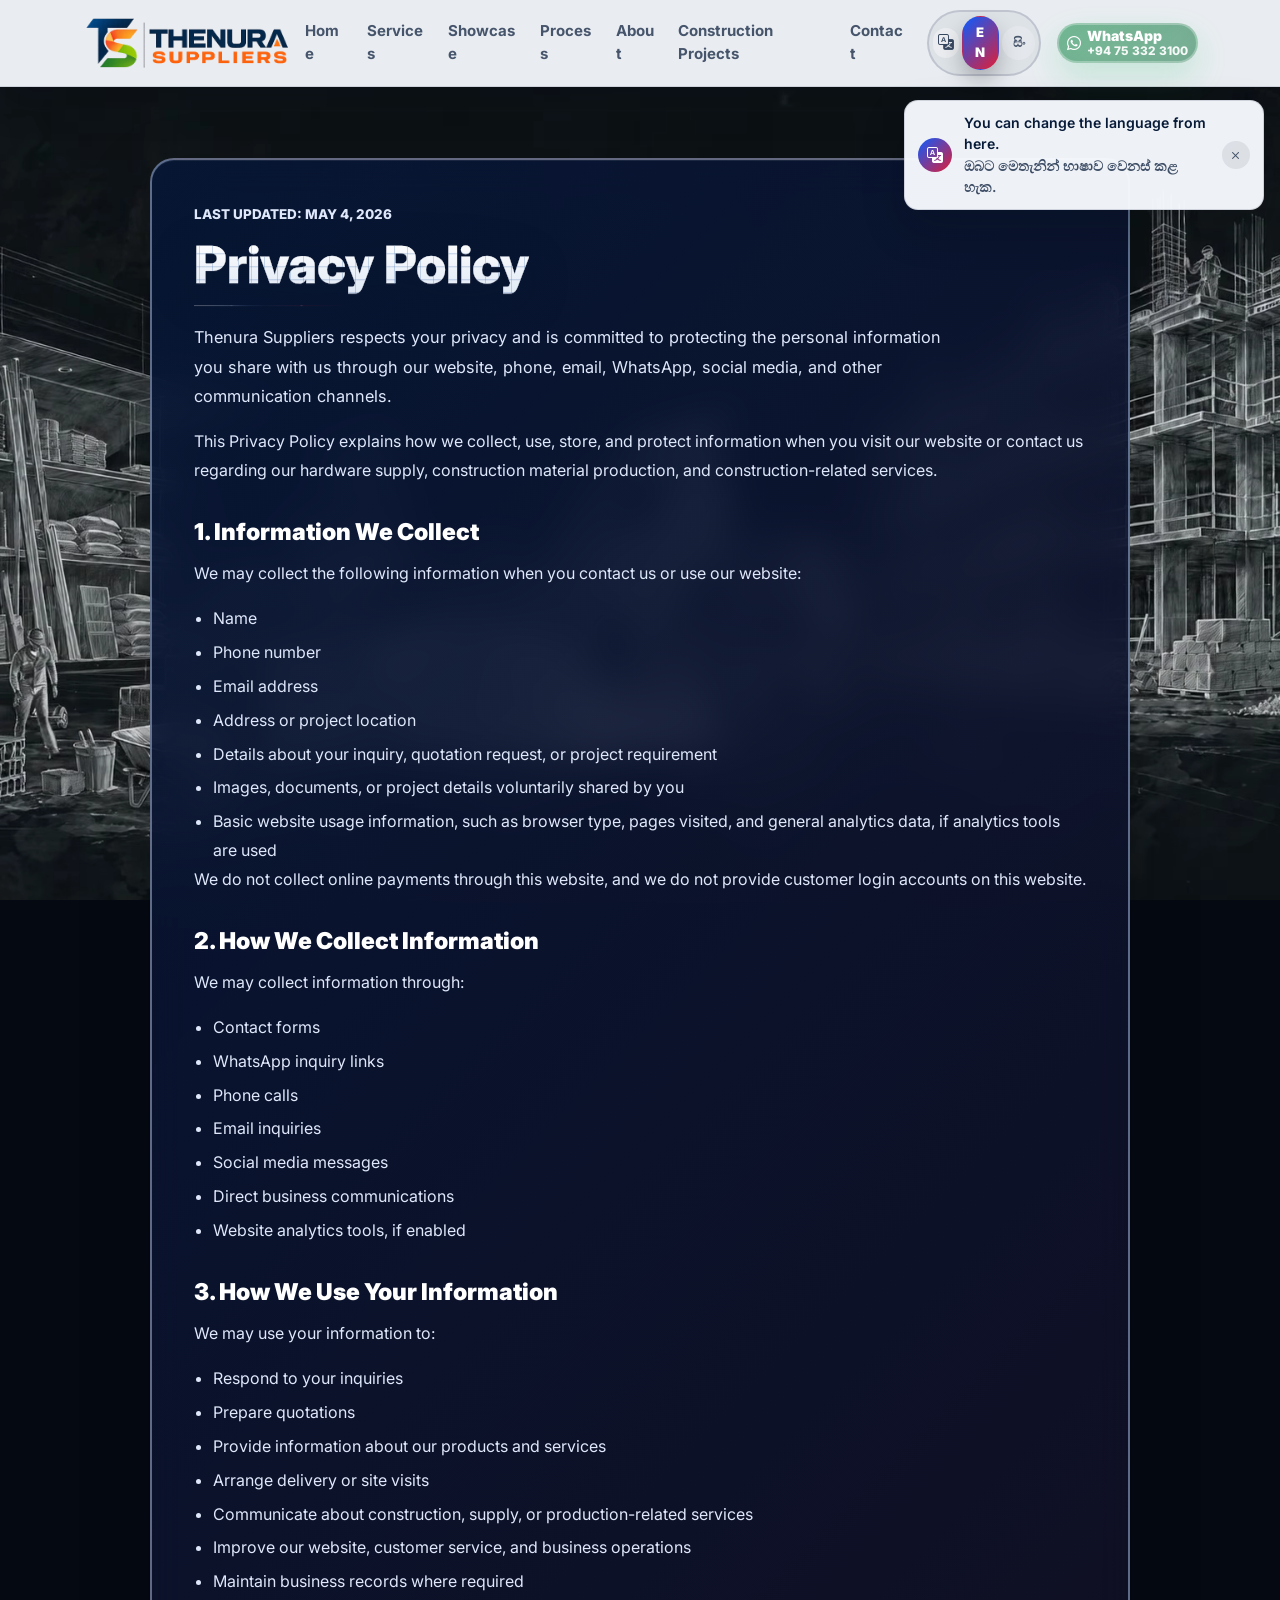
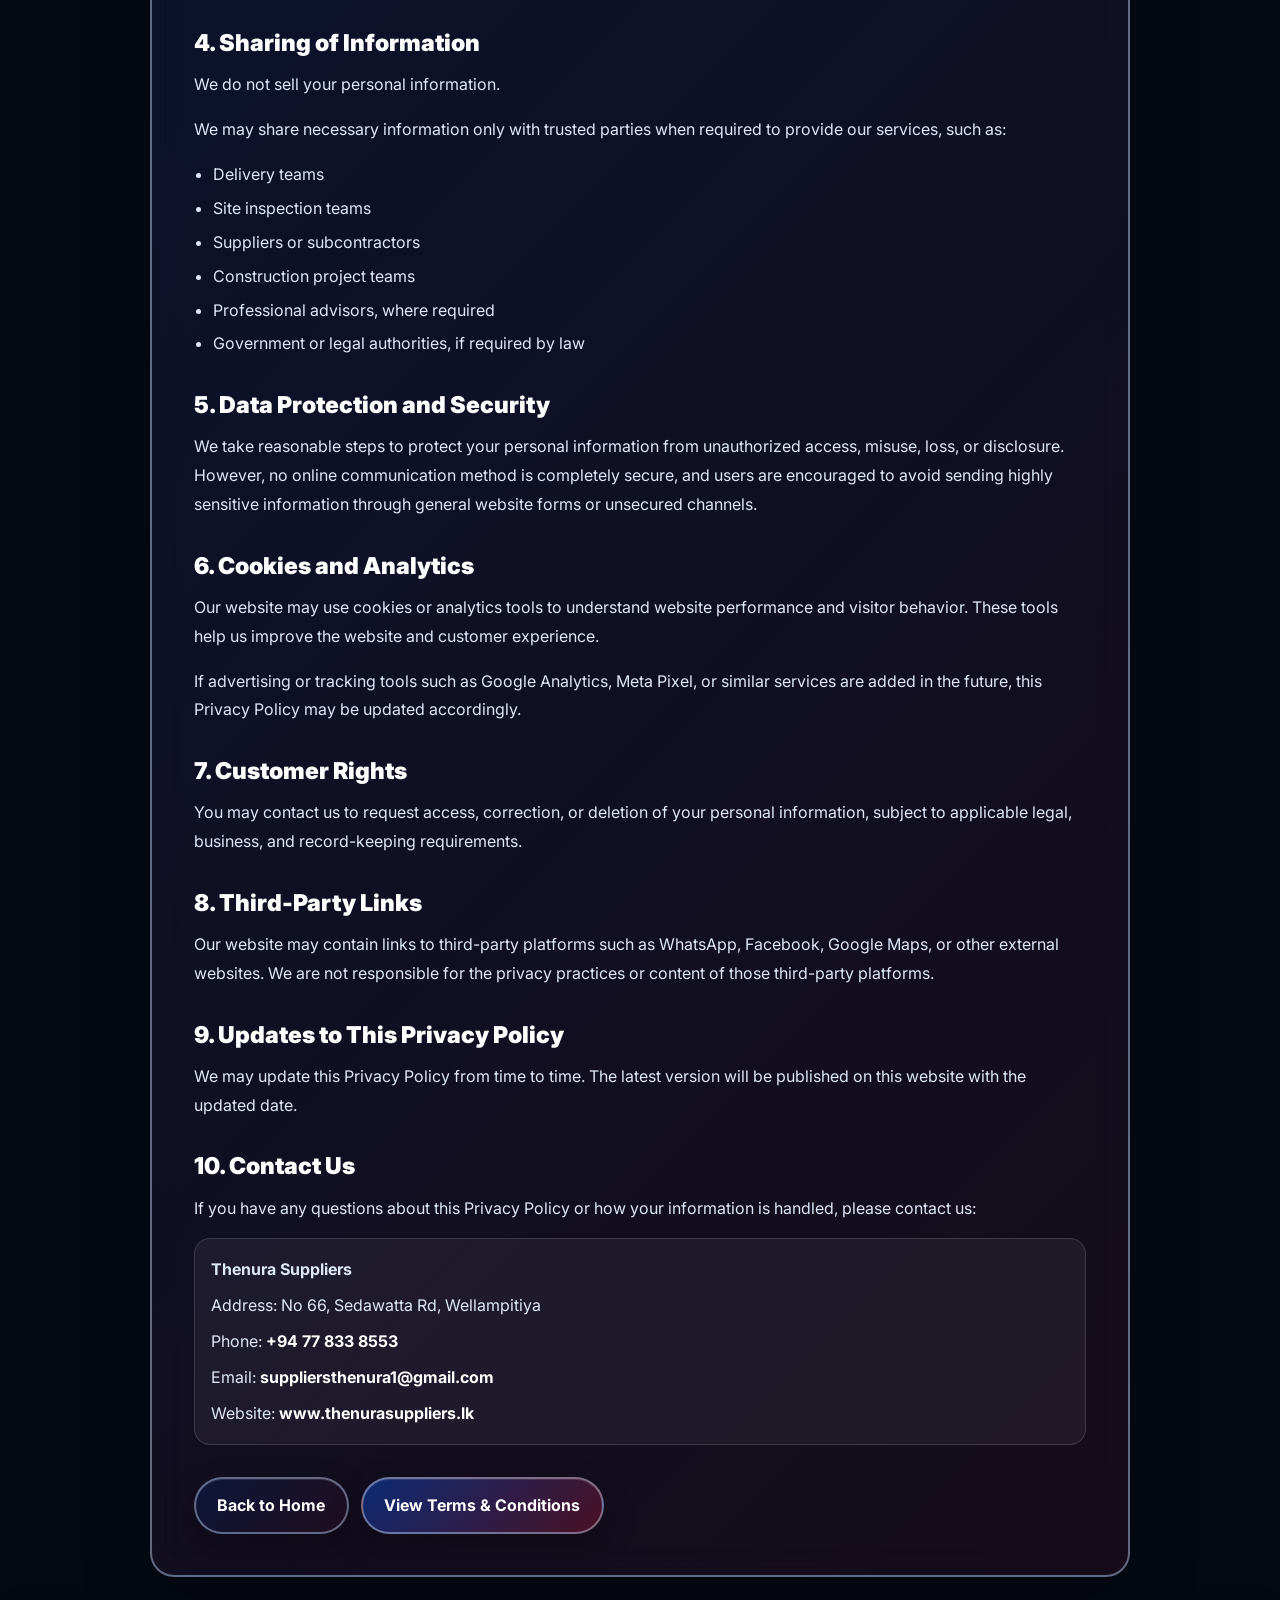
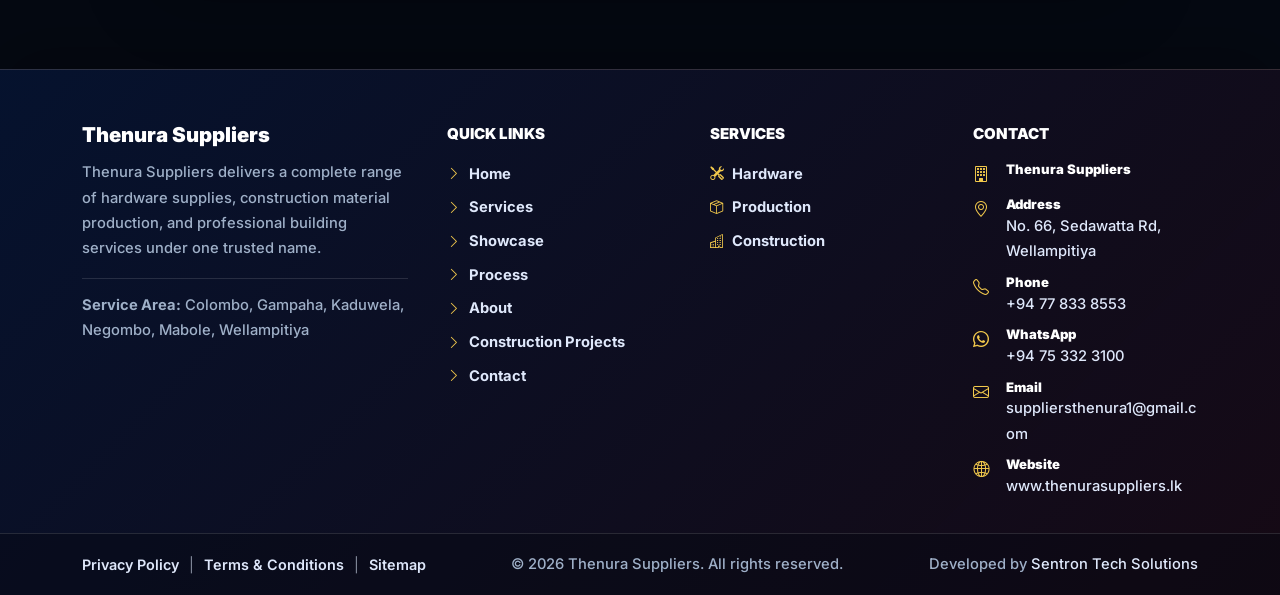
==== commit 027effb0: "favicon-circular-logo-update" ====
--- a/privacy-policy.html
+++ b/privacy-policy.html
@@ -12,9 +12,12 @@
   <title>Privacy Policy | Thenura Suppliers</title>
 
   <link rel="canonical" href="https://www.thenurasuppliers.lk/privacy-policy.html" />
-  <link rel="icon" type="image/png" sizes="295x295" href="resources/images/internal/favicon.png" />
-  <link rel="shortcut icon" type="image/png" href="resources/images/internal/favicon.png" />
-  <link rel="apple-touch-icon" href="resources/images/internal/favicon.png" />
+
+  <!-- favicons -->
+  <link rel="icon"  sizes="any" href="favicon/favicon.ico" />
+  <link rel="icon" type="image/png" sizes="48x48" href="favicon/favicon-48x48.png" />
+  <link rel="icon" type="image/png" sizes="96x96" href="favicon/favicon-96x96.png" />
+  <link rel="apple-touch-icon" sizes="180x180" href="favicon/apple-touch-icon.png" />
 
   <link href="https://cdn.jsdelivr.net/npm/bootstrap@5.3.3/dist/css/bootstrap.min.css" rel="stylesheet" />
   <link href="https://cdn.jsdelivr.net/npm/bootstrap-icons@1.11.3/font/bootstrap-icons.min.css" rel="stylesheet" />
